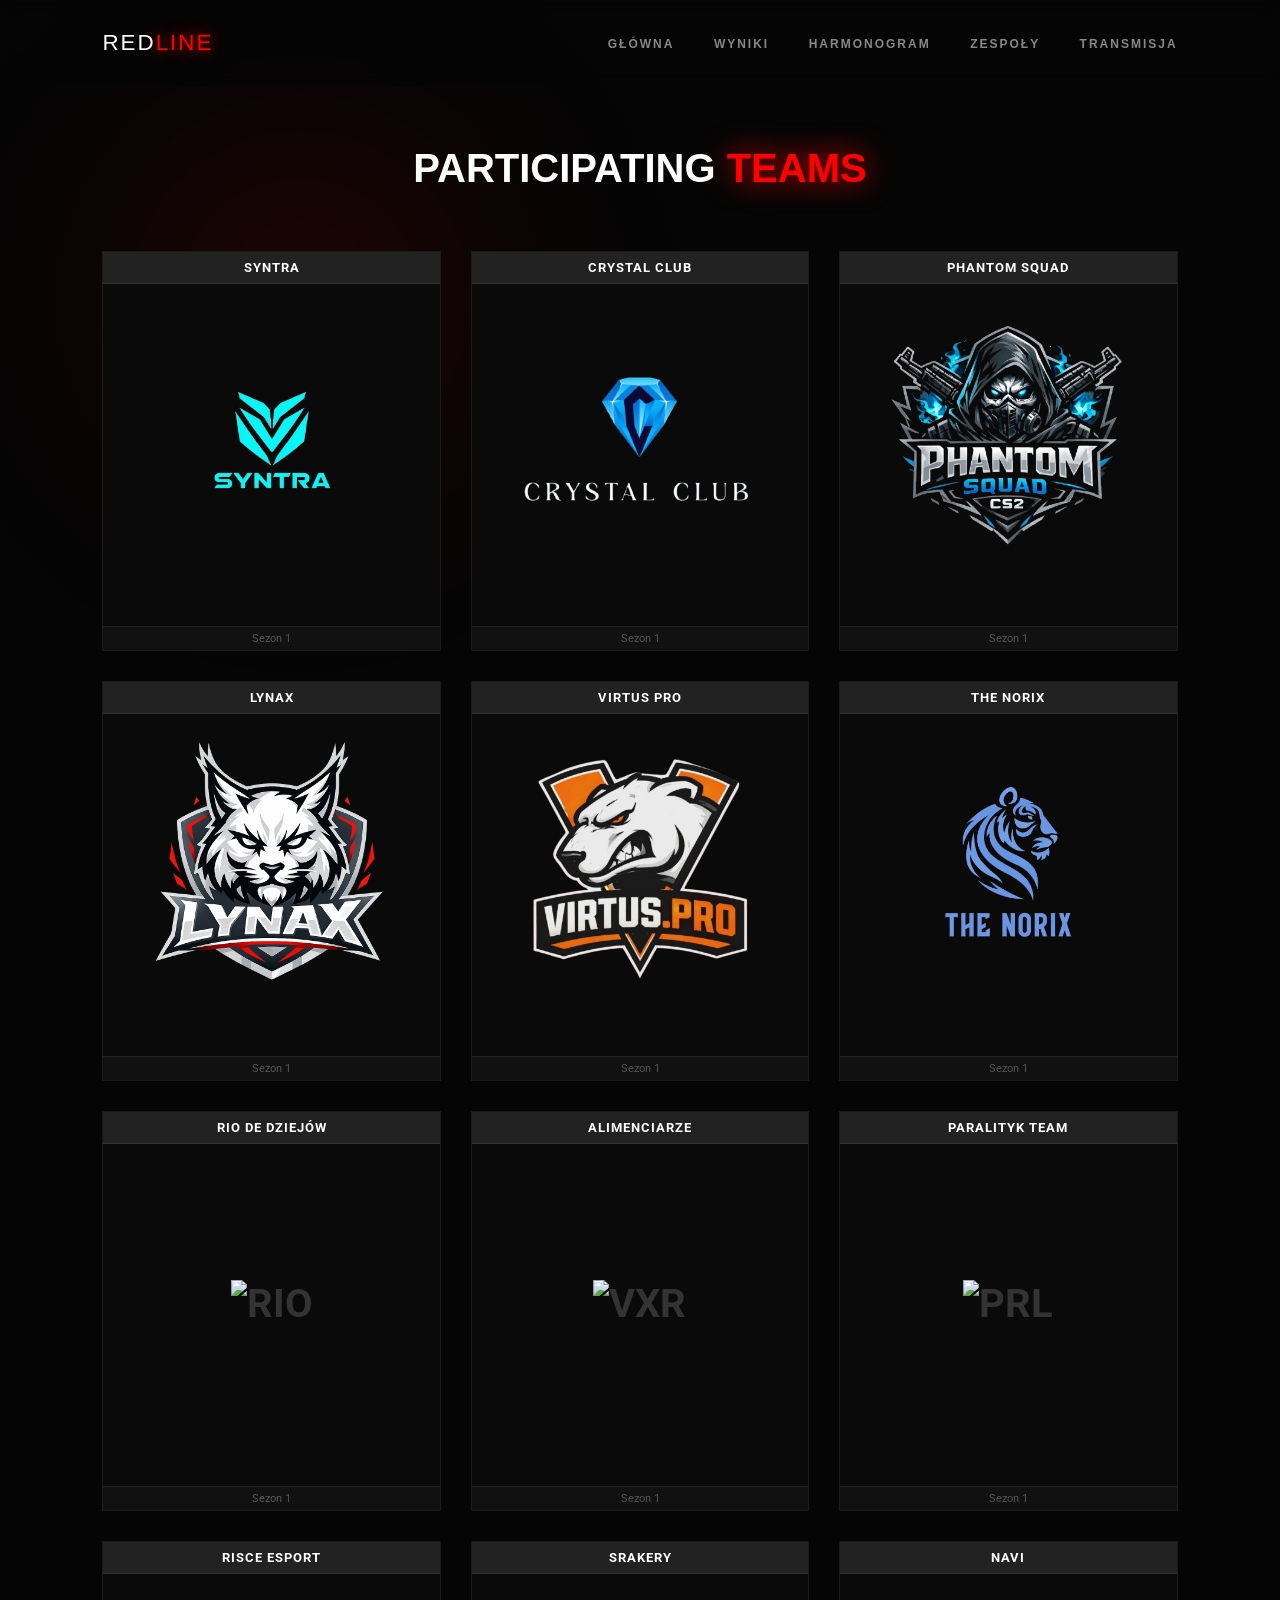
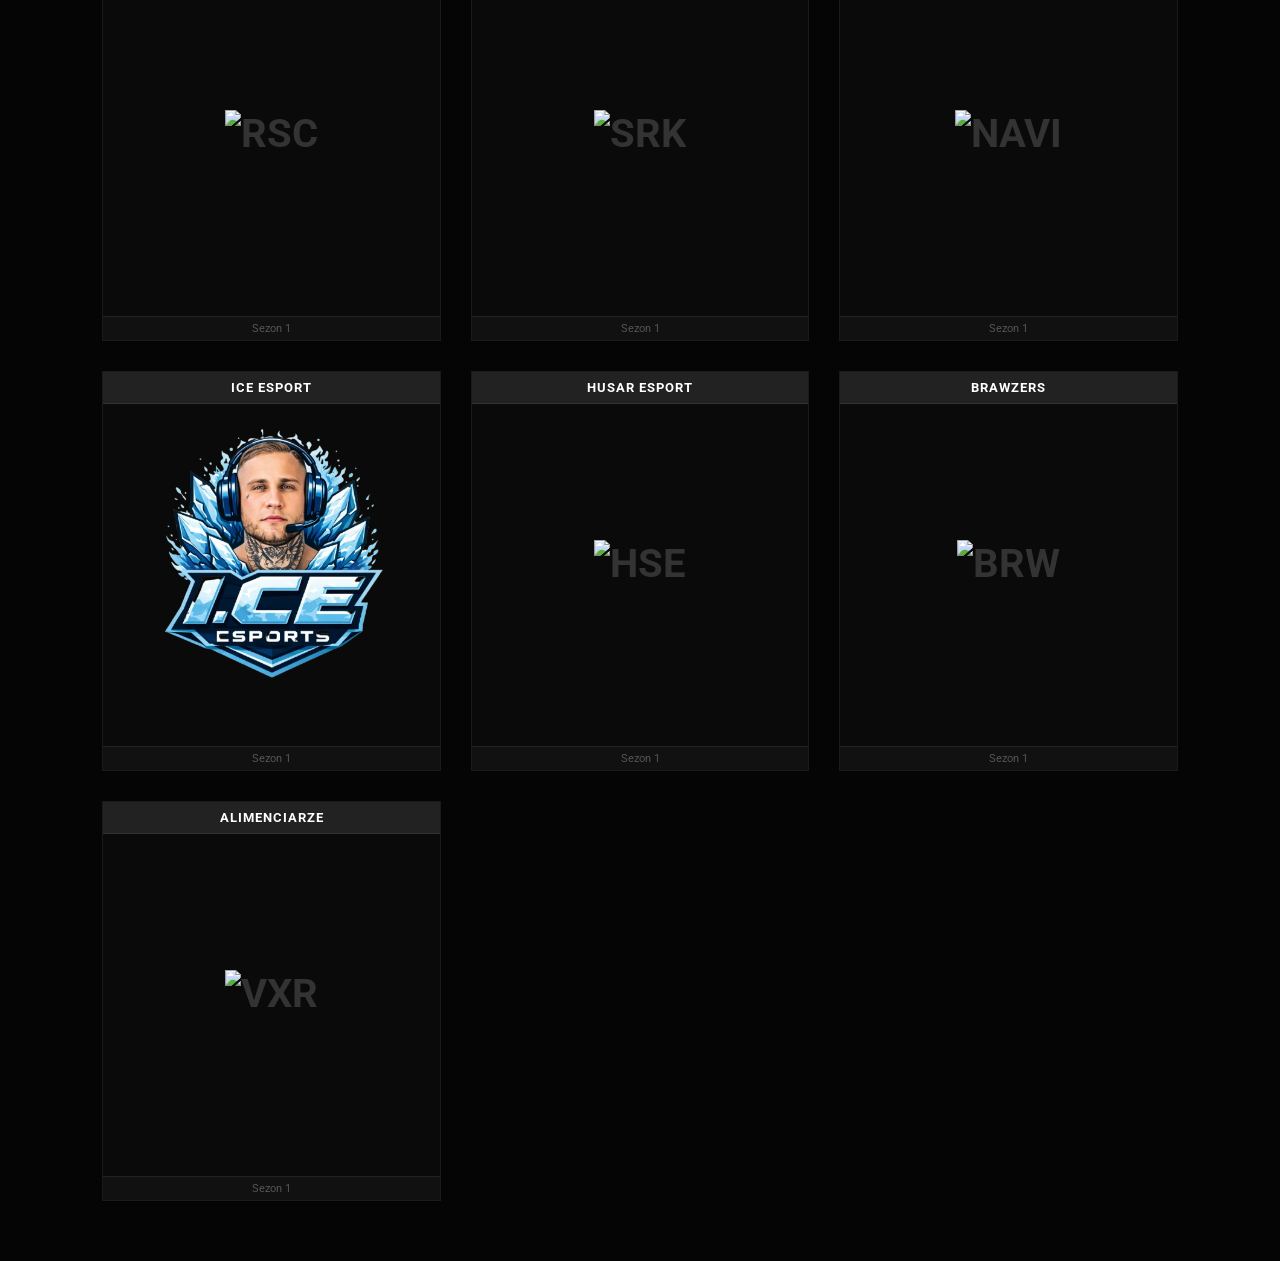
==== zespoly.html @ 104d9a71 "Pierwsza wersja strony Redline" ====
<!DOCTYPE html>
<html lang="pl">
<head>
    <meta charset="UTF-8">
    <meta name="viewport" content="width=device-width, initial-scale=1.0">
    <title>ZESPOŁY | REDLINE</title>
    <link rel="stylesheet" href="inex.css">
    <link href="https://fonts.googleapis.com/css2?family=Syncopate:wght@700&family=Roboto:wght@400;700&display=swap" rel="stylesheet">
    <link rel="icon" type="image/png" href="logoliga.png">
</head>
<body>
    <div class="bg-animation"><div class="orb"></div></div>

    <nav class="navbar">
        <div class="logo">RED<span>LINE</span></div>
        <div class="menu">
            <a href="index.html">GŁÓWNA</a>
             <a href="wyniki.html">WYNIKI</a>
             <a href="shedule.html">HARMONOGRAM</a>
             <a href="zespoly.html">ZESPOŁY</a>
            <a href="live.html">TRANSMISJA</a>
            
        </div>
    </nav>

    <section class="subpage-container">
        <h2 class="page-title">PARTICIPATING <span class="glow">TEAMS</span></h2>

        <div class="liqui-grid">
            
            <div class="liqui-team-card">
                <div class="team-header">SYNTRA</div>
                <div class="team-body">
                    <div class="team-logo-container"><img src="syntra.png" alt="Logo"></div>
                </div>
                <div class="team-footer">Sezon 1</div>
                <div class="roster-overlay">
                    <div class="roster-title">SYNTRA ROSTER</div>
                    <table class="roster-table">
                        <tr><td>1</td><td><span class="flag-pl"></span> skeloo</td></tr>
                        <tr><td>2</td><td><span class="flag-pl"></span> Czxch</td></tr>
                        <tr><td>3</td><td><span class="flag-pl"></span> envi?</td></tr>
                        <tr><td>4</td><td><span class="flag-pl"></span> Elczups</td></tr>
                        <tr><td>5</td><td><span class="flag-pl"></span> zulkol</td></tr>
                        <tr><td>C</td><td><span class="flag-pl"></span> Dr.MOON</td></tr>
                    </table>
                </div>
            </div>

            <div class="liqui-team-card">
                <div class="team-header">CRYSTAL CLUB</div>
                <div class="team-body">
                    <div class="team-logo-container"><img src="crystal-club.png" alt="Logo"></div>
                </div>
                <div class="team-footer">Sezon 1</div>
                <div class="roster-overlay">
                    <div class="roster-title">CRYSTAL ROSTER</div>
                    <table class="roster-table">
                        <tr><td>1</td><td><span class="flag-pl"></span> SzarQ</td></tr>
                        <tr><td>2</td><td><span class="flag-pl"></span> JⒶBOL</td></tr>
                        <tr><td>3</td><td><span class="flag-pl"></span> JaPapierPL</td></tr>
                        <tr><td>4</td><td><span class="flag-pl"></span> 10</td></tr>
                        <tr><td>5</td><td><span class="flag-pl"></span> R0bex</td></tr>
                    </table>
                </div>
            </div>

              <div class="liqui-team-card">
                <div class="team-header">PHANTOM SQUAD</div>
                <div class="team-body">
                    <div class="team-logo-container"><img src="phantom.png" alt="Logo"></div>
                </div>
                <div class="team-footer">Sezon 1</div>
                <div class="roster-overlay">
                    <div class="roster-title">PHANTOM ROSTER</div>
                    <table class="roster-table">
                        <tr><td>1</td><td><span class="flag-pl"></span> ☠ 𝓓𝓸𝓶𝓫𝓲𝓴  ☠</td></tr>
                        <tr><td>2</td><td><span class="flag-pl"></span> Gucio </td></tr>
                        <tr><td>3</td><td><span class="flag-pl"></span> bovzy </td></tr>
                        <tr><td>4</td><td><span class="flag-pl"></span> Vectron~ </td></tr>
                        <tr><td>5</td><td><span class="flag-pl"></span> ! miecio </td></tr>
                    </table>
                </div>
            </div>
              <div class="liqui-team-card">
                <div class="team-header">LYNAX</div>
                <div class="team-body">
                    <div class="team-logo-container"><img src="lynax.png" alt="Logo"></div>
                </div>
                <div class="team-footer">Sezon 1</div>
                <div class="roster-overlay">
                    <div class="roster-title">LYNAX ROSTER</div>
                    <table class="roster-table">
                        <tr><td>1</td><td><span class="flag-pl"></span> ryVen</td></tr>
                        <tr><td>2</td><td><span class="flag-pl"></span> 𝖘𝖜𝖎𝖉𝖊𝖗𝖉𝖐𝖎 🤪 </td></tr>
                        <tr><td>3</td><td><span class="flag-pl"></span> x1αɳ </td></tr>
                        <tr><td>4</td><td><span class="flag-pl"></span> Saszka </td></tr>
                        <tr><td>5</td><td><span class="flag-pl"></span> Hasbulla </td></tr>
                    </table>
                </div>
                
            </div>
            <div class="liqui-team-card">
                <div class="team-header">VIRTUS PRO</div>
                <div class="team-body">
                    <div class="team-logo-container"><img src="VP.png" alt="VXR"></div>
                </div>
                <div class="team-footer">Sezon 1</div>
                <div class="roster-overlay">
                    <div class="roster-title">VP ROSTER</div>
                    <table class="roster-table">
                        <tr><td>1</td><td><span class="flag-pl"></span> 0_Bodzio_0</td></tr>
                        <tr><td>2</td><td><span class="flag-pl"></span> Mac1ass </td></tr>
                        <tr><td>3</td><td><span class="flag-pl"></span> k̠̠v̠̠e̠̠x̠̠y̠̠i̠</td></tr>
                        <tr><td>4</td><td><span class="flag-pl"></span> Franseni  </td></tr>
                        <tr><td>5</td><td><span class="flag-pl"></span> !Ziut3KK </td></tr>
                    </table>
                </div>
            </div>
             <div class="liqui-team-card">
                <div class="team-header">THE NORIX</div>
                <div class="team-body">
                    <div class="team-logo-container"><img src="norix.png" alt="NOR"></div>
                </div>
                <div class="team-footer">Sezon 1</div>
                <div class="roster-overlay">
                    <div class="roster-title">NORIX ROSTER</div>
                    <table class="roster-table">
                        <tr><td>1</td><td><span class="flag-pl"></span> Semz</td></tr>
                        <tr><td>2</td><td><span class="flag-pl"></span> tretino </td></tr>
                        <tr><td>3</td><td><span class="flag-pl"></span> chlebekpolski </td></tr>
                        <tr><td>4</td><td><span class="flag-pl"></span> Kowall  </td></tr>
                        <tr><td>5</td><td><span class="flag-pl"></span> Twix</td></tr>
                    </table>
                </div>
            </div>
            
            <div class="liqui-team-card">
                <div class="team-header">RIO DE DZIEJÓW </div>
                <div class="team-body">
                    <div class="team-logo-container"><img src="XX.png" alt="RIO"></div>
                </div>
                <div class="team-footer">Sezon 1</div>
                <div class="roster-overlay">
                    <div class="roster-title">RIO ROSTER</div>
                    <table class="roster-table">
                        <tr><td>1</td><td><span class="flag-pl"></span> czilek</td></tr>
                        <tr><td>2</td><td><span class="flag-pl"></span> Joe  </td></tr>
                        <tr><td>3</td><td><span class="flag-pl"></span> 🍃kipper💚</td></tr>
                        <tr><td>4</td><td><span class="flag-pl"></span> Goblon  </td></tr>
                        <tr><td>5</td><td><span class="flag-pl"></span> Wojekv </td></tr>
                    </table>
                </div>
            </div>
             <div class="liqui-team-card">
                <div class="team-header">ALIMENCIARZE</div>
                <div class="team-body">
                    <div class="team-logo-container"><img src="XX.png" alt="VXR"></div>
                </div>
                <div class="team-footer">Sezon 1</div>
                <div class="roster-overlay">
                    <div class="roster-title">VXR ROSTER</div>
                    <table class="roster-table">
                        <tr><td>1</td><td><span class="flag-pl"></span> Smokzkonopii</td></tr>
                        <tr><td>2</td><td><span class="flag-pl"></span> K0mar._. </td></tr>
                        <tr><td>3</td><td><span class="flag-pl"></span> bartek._.2</td></tr>
                        <tr><td>4</td><td><span class="flag-pl"></span> mam.malego </td></tr>
                        <tr><td>5</td><td><span class="flag-pl"></span> precel</td></tr>
                    </table>
                </div>
            </div>
            <div class="liqui-team-card">
                <div class="team-header">PARALITYK TEAM</div>
                <div class="team-body">
                    <div class="team-logo-container"><img src="XX.png" alt="PRL"></div>
                </div>
                <div class="team-footer">Sezon 1</div>
                <div class="roster-overlay">
                    <div class="roster-title">PARALITYK ROSTER</div>
                    <table class="roster-table">
                        <tr><td>1</td><td><span class="flag-pl"></span> No_Name1</td></tr>
                        <tr><td>2</td><td><span class="flag-pl"></span> M4r0  </td></tr>
                        <tr><td>3</td><td><span class="flag-pl"></span> —{EmptyRoom}—</td></tr>
                        <tr><td>4</td><td><span class="flag-pl"></span> MUX1 </td></tr>
                        <tr><td>5</td><td><span class="flag-pl"></span> Milosz.mily</td></tr>
                    </table>
                </div>
            </div>
            <div class="liqui-team-card">
                <div class="team-header">RISCE ESPORT</div>
                <div class="team-body">
                    <div class="team-logo-container"><img src="XX.png" alt="RSC"></div>
                </div>
                <div class="team-footer">Sezon 1</div>
                <div class="roster-overlay">
                    <div class="roster-title">RSC ROSTER</div>
                    <table class="roster-table">
                        <tr><td>1</td><td><span class="flag-pl"></span> Jok3rski19</td></tr>
                        <tr><td>2</td><td><span class="flag-pl"></span> kubus </td></tr>
                        <tr><td>3</td><td><span class="flag-pl"></span> GoldStanley</td></tr>
                        <tr><td>4</td><td><span class="flag-pl"></span> キニオール </td></tr>
                        <tr><td>5</td><td><span class="flag-pl"></span> Manek</td></tr>
                    </table>
                </div>
            </div>
            <div class="liqui-team-card">
                <div class="team-header">SRAKERY</div>
                <div class="team-body">
                    <div class="team-logo-container"><img src="XX.png" alt="SRK"></div>
                </div>
                <div class="team-footer">Sezon 1</div>
                <div class="roster-overlay">
                    <div class="roster-title">SRK ROSTER</div>
                    <table class="roster-table">
                        <tr><td>1</td><td><span class="flag-pl"></span> alan z krainy czarow </td></tr>
                        <tr><td>2</td><td><span class="flag-pl"></span> Selti </td></tr>
                        <tr><td>3</td><td><span class="flag-pl"></span> Grajek_</td></tr>
                        <tr><td>4</td><td><span class="flag-pl"></span> P4S7I! </td></tr>
                        <tr><td>5</td><td><span class="flag-pl"></span> pululu eseba </td></tr>
                    </table>
                </div>
            </div>
           
            <div class="liqui-team-card">
                <div class="team-header">NAVI</div>
                <div class="team-body">
                    <div class="team-logo-container"><img src="XX.png" alt="NAVI"></div>
                </div>
                <div class="team-footer">Sezon 1</div>
                <div class="roster-overlay">
                    <div class="roster-title">NAVI ROSTER</div>
                    <table class="roster-table">
                        <tr><td>1</td><td><span class="flag-pl"></span> Michal Owca Owczarzak</td></tr>
                        <tr><td>2</td><td><span class="flag-pl"></span> Robert Robur Orzechowski</td></tr>
                        <tr><td>3</td><td><span class="flag-pl"></span> Perry The Platypus</td></tr>
                        <tr><td>4</td><td><span class="flag-pl"></span> Paweł Pączek Sikora</td></tr>
                        <tr><td>5</td><td><span class="flag-pl"></span> Integratywny_Ziemniaczek</td></tr>
                    </table>
                </div>
            </div>
            <div class="liqui-team-card">
                <div class="team-header">ICE ESPORT</div>
                <div class="team-body">
                    <div class="team-logo-container"><img src="ice.png" alt="ICE"></div>
                </div>
                <div class="team-footer">Sezon 1</div>
                <div class="roster-overlay">
                    <div class="roster-title">ICE ROSTER</div>
                    <table class="roster-table">
                        <tr><td>1</td><td><span class="flag-pl"></span> wymien</td></tr>
                        <tr><td>2</td><td><span class="flag-pl"></span> gowno1  </td></tr>
                        <tr><td>3</td><td><span class="flag-pl"></span> boczek </td></tr>
                        <tr><td>4</td><td><span class="flag-pl"></span> /𝓴𝓪𝓲𝓻𝓸𝔁 </td></tr>
                        <tr><td>5</td><td><span class="flag-pl"></span> PAJU🤯👑</td></tr>
                    </table>
                </div>
            </div>
            <div class="liqui-team-card">
                <div class="team-header">HUSAR ESPORT</div>
                <div class="team-body">
                    <div class="team-logo-container"><img src="XX.png" alt="HSE"></div>
                </div>
                <div class="team-footer">Sezon 1</div>
                <div class="roster-overlay">
                    <div class="roster-title">HSP ROSTER</div>
                    <table class="roster-table">
                        <tr><td>1</td><td><span class="flag-pl"></span> ♰ 𝓗𝓮𝓽𝓲𝓴𝔂𝓸 ♰ </td></tr>
                        <tr><td>2</td><td><span class="flag-pl"></span> JP  </td></tr>
                        <tr><td>3</td><td><span class="flag-pl"></span> 올리버 </td></tr>
                        <tr><td>4</td><td><span class="flag-pl"></span> niko  </td></tr>
                        <tr><td>5</td><td><span class="flag-pl"></span> ๖ۣۜMatty </td></tr>
                    </table>
                </div>
            </div>
            <div class="liqui-team-card">
                <div class="team-header">BRAWZERS</div>
                <div class="team-body">
                    <div class="team-logo-container"><img src="XX.png" alt="BRW"></div>
                </div>
                <div class="team-footer">Sezon 1</div>
                <div class="roster-overlay">
                    <div class="roster-title">BRW ROSTER</div>
                    <table class="roster-table">
                        <tr><td>1</td><td><span class="flag-pl"></span> arca</td></tr>
                        <tr><td>2</td><td><span class="flag-pl"></span> solaczek </td></tr>
                        <tr><td>3</td><td><span class="flag-pl"></span> igi </td></tr>
                        <tr><td>4</td><td><span class="flag-pl"></span> Darkangel  </td></tr>
                        <tr><td>5</td><td><span class="flag-pl"></span> Pl3bsiux</td></tr>
                    </table>
                </div>
            </div>
            <div class="liqui-team-card">
                <div class="team-header">ALIMENCIARZE</div>
                <div class="team-body">
                    <div class="team-logo-container"><img src="XX.png" alt="VXR"></div>
                </div>
                <div class="team-footer">Sezon 1</div>
                <div class="roster-overlay">
                    <div class="roster-title">VXR ROSTER</div>
                    <table class="roster-table">
                        <tr><td>1</td><td><span class="flag-pl"></span> Smokzkonopii</td></tr>
                        <tr><td>2</td><td><span class="flag-pl"></span> K0mar._. </td></tr>
                        <tr><td>3</td><td><span class="flag-pl"></span> bartek._.2</td></tr>
                        <tr><td>4</td><td><span class="flag-pl"></span> mam.malego </td></tr>
                        <tr><td>5</td><td><span class="flag-pl"></span> precel</td></tr>
                    </table>
                </div>
            </div>

           
            </div> </section>
</body>
</html>
---- inex.css ----
/* --- FUNDAMENTY I ZMIENNE (KOLORY) --- */
:root {
    --red: #ff0000;
    --dark-red: #8b0000;
    --black: #050505; /* Głębsza czerń dla lepszego kontrastu z glow */
    --gray: #888;
    --glass: rgba(255, 255, 255, 0.02); /* Przezroczyste tło 'glassmorphism' */
    --font-logo: 'Syncopate', sans-serif;
    --font-main: 'Inter', sans-serif;
}

* {
    margin: 0;
    padding: 0;
    box-sizing: border-box;
}

body {
    background-color: var(--black);
    color: white;
    font-family: var(--font-main);
    overflow-x: hidden;
    min-height: 100vh;
}

/* --- ANIMOWANE TŁO (SUBTELNY PULS) --- */
.bg-animation {
    position: fixed;
    top: 0;
    left: 0;
    width: 100%;
    height: 100%;
    z-index: -1;
    overflow: hidden;
}

.orb {
    position: absolute;
    width: 600px;
    height: 600px;
    background: radial-gradient(circle, rgba(255, 0, 0, 0.12) 0%, transparent 70%);
    border-radius: 50%;
    filter: blur(80px);
    animation: moveOrbs 20s infinite alternate ease-in-out;
}

.orb-2 {
    bottom: -10%;
    right: -10%;
    background: radial-gradient(circle, rgba(255, 0, 0, 0.08) 0%, transparent 70%);
    animation-duration: 25s;
}

@keyframes moveOrbs {
    from { transform: translate(-10%, -10%) scale(1); }
    to { transform: translate(10%, 10%) scale(1.2); }
}

/* --- NAWIGACJA (STYL GLASS) --- */
.navbar {
    display: flex;
    justify-content: space-between;
    align-items: center;
    padding: 30px 8%;
    position: sticky;
    top: 0;
    background: rgba(5, 5, 5, 0.8);
    backdrop-filter: blur(10px);
    z-index: 1000;
}

.logo {
    font-family: var(--font-logo);
    font-size: 1.4rem;
    letter-spacing: 2px;
}

.logo span {
    color: var(--red);
    text-shadow: 0 0 15px var(--red);
}

.menu a {
    color: var(--gray);
    text-decoration: none;
    font-size: 0.75rem;
    font-weight: 700;
    letter-spacing: 2px;
    margin-left: 35px;
    transition: 0.3s;
    text-transform: uppercase;
}

.menu a:hover, .menu a.active {
    color: white;
    text-shadow: 0 0 10px var(--red);
}

/* --- SEKCJA HERO (GŁÓWNA) - ŁADNIEJSZA --- */
.hero {
    height: 80vh;
    display: flex;
    align-items: center;
    justify-content: center;
    text-align: center;
}

.top-text {
    color: var(--red);
    letter-spacing: 8px;
    font-size: 0.7rem;
    font-weight: 700;
    margin-bottom: 20px;
}

.main-title {
    font-family: var(--font-logo);
    font-size: clamp(3rem, 10vw, 6rem);
    margin-bottom: 25px;
    letter-spacing: -3px;
}

.glow {
    color: var(--red);
    text-shadow: 0 0 30px var(--red);
}

.description {
    color: var(--gray);
    max-width: 600px;
    margin: 0 auto 40px;
    line-height: 1.8;
}

/* --- PRZYCISKI --- */
.btn-group {
    display: flex;
    gap: 20px;
    justify-content: center;
}

.btn-red {
    background: var(--red);
    color: white;
    padding: 18px 45px;
    text-decoration: none;
    font-weight: 800;
    font-size: 0.8rem;
    letter-spacing: 1px;
    transition: 0.3s;
    border: 2px solid var(--red);
}

.btn-red:hover {
    background: transparent;
    box-shadow: 0 0 30px var(--red);
}

.btn-ghost {
    border: 1px solid #333;
    color: white;
    padding: 18px 45px;
    text-decoration: none;
    font-size: 0.8rem;
    transition: 0.3s;
}

.btn-ghost:hover {
    border-color: white;
    background: white;
    color: black;
}

/* --- PODSTRONY (CONTAINER DLA WYNIKÓW I LIVE) --- */
.subpage-container {
    padding: 60px 8%;
    max-width: 1400px;
    margin: 0 auto;
}

.page-title {
    font-family: var(--font-logo);
    text-align: center;
    font-size: 2.5rem;
    margin-bottom: 60px;
}

/* --- TABELA WYNIKÓW --- */
.ranking-list {
    width: 100%;
}

.ranking-row {
    display: grid;
    grid-template-columns: 60px 1fr 100px 100px;
    padding: 25px;
    border-bottom: 1px solid #111;
    transition: 0.3s;
    align-items: center;
}

.ranking-row.header {
    color: var(--red);
    font-weight: 800;
    font-size: 0.7rem;
    letter-spacing: 3px;
    border-bottom: 2px solid var(--red);
}

.ranking-row.item:hover {
    background: rgba(255, 0, 0, 0.04);
    transform: translateX(10px);
}

/* --- SEKCJA LIVE (STREAMY) - TERAZ ŁADNIEJSZA --- */
.stream-container {
    display: grid;
    grid-template-columns: 1fr 320px;
    gap: 30px;
    height: 650px;
}

.main-video {
    background: #000;
    border: 1px solid #151515;
    box-shadow: 0 0 40px rgba(0,0,0,0.5); /* Cień pod wideo */
}

.stream-sidebar {
    background: var(--glass); /* Glassmorphism zamiast szarego */
    border: 1px solid #151515;
    padding: 25px;
    display: flex;
    flex-direction: column;
}

.stream-sidebar h3 {
    font-family: var(--font-logo);
    font-size: 0.75rem;
    margin-bottom: 25px;
    color: var(--red);
    letter-spacing: 3px;
    text-shadow: 0 0 10px var(--red);
}

.channel-list {
    display: flex;
    flex-direction: column;
    gap: 12px;
}

.channel-link {
    background: rgba(255, 255, 255, 0.02);
    border: none;
    border-left: 3px solid transparent;
    color: white;
    width: 100%;
    padding: 18px;
    text-align: left;
    cursor: pointer;
    font-family: var(--font-main);
    font-size: 0.8rem;
    transition: 0.3s;
    display: flex;
    align-items: center;
    gap: 12px;
    text-transform: uppercase;
    font-weight: 600;
}

.channel-link:hover {
    background: rgba(255, 0, 0, 0.1);
    border-left-color: var(--red);
    transform: translateX(5px);
}

/* Neonowy Glow dla kropek statusu */
.status-dot {
    width: 10px;
    height: 10px;
    background: #00ff00; /* Zielony dla ONLINE */
    border-radius: 50%;
    box-shadow: 0 0 10px #00ff00, 0 0 20px rgba(0,255,0,0.5);
    flex-shrink: 0;
}

.status-dot.off {
    background: #444; /* Szary dla OFFLINE */
    box-shadow: none;
}

.live-chat-info {
    margin-top: auto; /* Pcha Discorda na sam dół */
    padding-top: 25px;
    border-top: 1px solid #151515;
    text-align: center;
}

.live-chat-info p {
    color: var(--gray);
    font-size: 0.7rem;
    line-height: 1.6;
    margin-bottom: 20px;
}

/* Ładniejszy Przycisk Discord */
.btn-small-red {
    background: var(--red);
    color: white;
    text-decoration: none;
    padding: 15px 30px;
    display: inline-block;
    font-weight: 800;
    font-size: 0.75rem;
    letter-spacing: 2px;
    transition: 0.3s;
    box-shadow: 0 0 15px rgba(255, 0, 0, 0.4);
}

.btn-small-red:hover {
    box-shadow: 0 0 30px var(--red);
    transform: scale(1.05);
}

/* --- ANIMACJE WEJŚCIA DLA CAŁEJ STRONY --- */
@keyframes fadeIn {
    from { opacity: 0; transform: translateY(20px); }
    to { opacity: 1; transform: translateY(0); }
}

.hero, .subpage-container {
    animation: fadeIn 1s ease forwards;
}

/* RESPONSYWNOŚĆ (DLA MOBILE) */
@media (max-width: 1100px) {
    .stream-container { grid-template-columns: 1fr; height: auto; }
    .main-video { aspect-ratio: 16/9; }
    .navbar { padding: 20px 5%; }
    .menu a { margin-left: 15px; font-size: 0.65rem; }
}
/* --- FUNDAMENTY SYNCHRONIZACJI --- */
.subpage-container {
    max-width: 1400px; /* Stała szerokość kontenera dla 16 ekip */
    margin: 0 auto;
    padding: 60px 8%;
}

.liqui-grid {
    display: grid;
    /* Wymuszamy dokładnie 3 kolumny */
    grid-template-columns: repeat(3, 1fr); 
    /* Odstęp między kartami (pionowy i poziomy) */
    gap: 30px; 
    width: 100%;
    margin-top: 40px;
    /* Pozwalamy siatce na tworzenie nieskończonej liczby rzędów */
    grid-auto-flow: row;
}

/* Dodatkowe zabezpieczenie, aby karty nie były zbyt szerokie */
.liqui-team-card {
    width: 100%;
    max-width: 400px; /* Dopasuj do swoich potrzeb */
    margin: 0 auto;
}

/* --- ZSYNCHRONIZOWANA KARTA LIKUIPEDII --- */
.liqui-team-card {
    background: #111;
    border: 1px solid #222;
    height: 300px; /* Stała wysokość każdej karty dla synchronizacji rzędów */
    position: relative;
    transition: 0.3s cubic-bezier(0.25, 0.46, 0.45, 0.94); /* Gładkie przejście z obrazka image_7c3e1a.png */
    font-family: 'Roboto', sans-serif; /* Czytelna czcionka z Liquipedii */
    cursor: default;
}

/* Identyczny nagłówek */
.team-header {
    background: #222;
    color: #fff;
    padding: 8px;
    text-align: center;
    font-weight: bold;
    font-size: 0.8rem;
    border-bottom: 1px solid #333;
    text-transform: uppercase;
    letter-spacing: 1px;
}

/* Identyczne body z logo */
.team-body {
    padding: 20px;
    display: flex;
    flex-direction: column;
    align-items: center;
    justify-content: center;
    height: calc(100% - 70px); /* Odejmuje stałą wysokość headera i footera */
}

/* Stały rozmiar logotypów */
.team-logo-container {
    width: 270px;
    height: 270px;
    display: flex;
    align-items: center;
    justify-content: center;
    font-size: 2.5rem;
    font-weight: bold;
    color: #333; /* Ikona zastępcza, gdy brak loga RL z obrazka image_9.png */
}

.team-logo-container img {
    max-width: 100%;
    max-height: 100%;
}

/* Identyczna stopka */
.team-footer {
    position: absolute;
    bottom: 0;
    width: 100%;
    background: #111;
    text-align: center;
    padding: 5px;
    font-size: 0.7rem;
    color: #555;
    border-top: 1px solid #222;
}

/* --- ROSTER OVERLAY (Synchronized hover z image_7c3e1a.png) --- */
.roster-overlay {
    position: absolute;
    top: 0;
    left: 0;
    width: 100%;
    height: 100%;
    background: rgba(10, 10, 10, 0.98); /* Mroczny, czysty overlay */
    opacity: 0;
    visibility: hidden;
    transition: 0.2s ease-in-out;
    padding: 10px;
    z-index: 5;
    display: flex;
    flex-direction: column;
}

.liqui-team-card:hover .roster-overlay {
    opacity: 1;
    visibility: visible;
}

.roster-title {
    font-size: 0.75rem;
    font-weight: bold;
    color: var(--red); /* Czerwony akcent */
    text-align: center;
    margin-bottom: 10px;
    border-bottom: 1px solid #2a2a2a;
    padding-bottom: 5px;
    text-transform: uppercase;
}

/* Zsynchronizowana tabela składu z obrazka 7c3e1a.png */
.roster-table {
    width: 100%;
    border-collapse: collapse;
}

.roster-table td {
    padding: 3px 6px;
    font-size: 0.8rem;
    color: #eee;
    border-bottom: 1px solid #1a1a1a;
}

/* Styl numeracji i trenera */
.roster-table td:first-child {
    width: 25px;
    font-weight: bold;
    color: #444; /* Numeracja, gdy brak skeloo z obrazka image_9.png */
    border-right: 1px solid #1a1a1a;
    text-align: center;
}

.roster-table td:last-child {
    font-weight: 700;
}

/* Styl dla trenera (C) */
.coach td {
    color: #777 !important;
    font-style: italic;
}

/* Ikonki flag (Synchronized icons) */
.flag-pl::before { content: "🇵🇱"; margin-right: 6px; }

/* Akcent dla faworyta */
.highlight {
    border-color: rgba(255, 0, 0, 0.2);
}

.highlight .team-logo-container img {
    filter: brightness(1.1); /* Podświetlenie loga RL z obrazka image_9.png */
}

/* RESPONSYWNOŚĆ (Płynna zmiana rzędów przy stałym stylu) */
@media (max-width: 1200px) { .liqui-grid { grid-template-columns: repeat(3, 1fr); } }
@media (max-width: 900px) { .liqui-grid { grid-template-columns: repeat(2, 1fr); } }
@media (max-width: 600px) { .liqui-grid { grid-template-columns: 1fr; } }
:root {
    --red: #ff0000;
    --blue: #00a2ff;
    --black: #050505;
}

/* SIATKA 3 KOLUMNY */
.liqui-grid {
    display: grid;
    grid-template-columns: repeat(3, 1fr);
    gap: 30px;
    width: 100%;
}

/* KARTA ZESPOŁU */
.liqui-team-card {
    background: #0a0a0a;
    border: 1px solid #1a1a1a;
    height: 400px;
    position: relative;
    overflow: hidden;
    transition: 0.3s;
}

.liqui-team-card:hover { border-color: var(--red); box-shadow: 0 0 20px rgba(255,0,0,0.2); }

/* GIGANTYCZNE LOGO */
.team-body {
    height: calc(100% - 80px);
    display: flex;
    justify-content: center;
    align-items: center;
    padding: 0;
}

.team-logo-container { width: 95%; height: 95%; display: flex; justify-content: center; align-items: center; }
.team-logo-container img { max-width: 100%; max-height: 100%; object-fit: contain; }

/* TABELA WYNIKÓW */
.redline-table { width: 100%; border-collapse: collapse; background: rgba(0,0,0,0.5); }
.redline-table th { color: var(--red); padding: 15px; border-bottom: 2px solid var(--red); font-family: 'Syncopate'; font-size: 0.7rem; }
.redline-table td { padding: 15px; border-bottom: 1px solid #111; font-weight: bold; }

/* KOLORY SWISS */
.qualified { background: rgba(0, 162, 255, 0.08) !important; color: var(--blue); }
.eliminated { background: rgba(255, 0, 0, 0.05) !important; color: #888; }
.pts { color: var(--red); text-shadow: 0 0 10px var(--red); }
.plus { color: #00ff00; }
.minus { color: #ff4444; }

/* ROSTER OVERLAY */
.roster-overlay {
    position: absolute; top: 0; left: 0; width: 100%; height: 100%;
    background: rgba(0,0,0,0.95); opacity: 0; visibility: hidden; transition: 0.2s;
    display: flex; flex-direction: column; justify-content: center; padding: 20px;
}
.liqui-team-card:hover .roster-overlay { opacity: 1; visibility: visible; }/* Złoto dla 3-0 */
.qualified-gold {
    background: rgba(255, 215, 0, 0.1) !important;
    border-left: 5px solid #ffd700;
}
.qualified-gold .team { color: #ffd700; font-weight: bold; }

/* Niebieski dla reszty awansu (miejsca 3-8) */
.qualified {
    background: rgba(0, 162, 255, 0.1) !important;
    border-left: 5px solid #00a2ff;
}
.qualified .team { color: #00a2ff; }

/* Szary dla odpadających (miejsca 9-14) */
.eliminated {
    opacity: 0.5;
    background: rgba(255, 255, 255, 0.02);
}

/* Czerwony dla 0-3 */
.eliminated-red {
    background: rgba(255, 0, 0, 0.1) !important;
    border-left: 5px solid #ff0000;
}
.eliminated-red .team { color: #ff0000; text-decoration: line-through; }
.countdown-section {
    text-align: center;
    padding: 50px 0;
    background: linear-gradient(180deg, rgba(255,0,0,0.05) 0%, transparent 100%);
}

.countdown-title {
    font-family: 'Syncopate';
    font-size: 0.9rem;
    letter-spacing: 4px;
    color: #ff0000;
    margin-bottom: 30px;
}

#countdown-timer {
    display: flex;
    justify-content: center;
    gap: 25px;
}

.time-unit {
    background: #0a0a0a;
    border: 1px solid #1a1a1a;
    padding: 20px;
    min-width: 100px;
    border-radius: 2px;
}

.time-unit span {
    display: block;
    font-size: 2.5rem;
    font-weight: 900;
    color: #fff;
    text-shadow: 0 0 15px rgba(255,255,255,0.1);
}

.time-unit p {
    font-size: 0.7rem;
    color: #555;
    margin-top: 5px;
    letter-spacing: 2px;
}
.social-connect {
    padding: 60px 20px;
    max-width: 1000px;
    margin: 0 auto;
}

.social-grid {
    display: grid;
    grid-template-columns: 1fr 1fr;
    gap: 20px;
}

.social-btn {
    display: flex;
    align-items: center;
    background: #080808;
    border: 1px solid #111;
    padding: 25px;
    text-decoration: none;
    transition: 0.4s cubic-bezier(0.165, 0.84, 0.44, 1);
}

.social-icon {
    font-family: 'Syncopate';
    font-size: 1.5rem;
    color: #333;
    margin-right: 20px;
    padding-right: 20px;
    border-right: 1px solid #222;
}

.social-text small {
    display: block;
    color: #666;
    font-size: 0.6rem;
    letter-spacing: 1px;
}

.social-text span {
    color: #fff;
    font-family: 'Syncopate';
    font-size: 0.8rem;
}

/* Hover efekty */
.discord-btn:hover { border-color: #5865F2; background: rgba(88, 101, 242, 0.05); }
.twitch-btn:hover { border-color: #9146FF; background: rgba(145, 70, 255, 0.05); }

.social-btn:hover .social-icon { color: #fff; }

@media (max-width: 768px) {
    .social-grid { grid-template-columns: 1fr; }
}
.r-qual { color: #00a2ff; border-bottom: 2px solid #00a2ff; text-shadow: 0 0 10px rgba(0, 162, 255, 0.4); }
.r-elim { color: #ff0000; border-bottom: 2px solid #ff0000; text-shadow: 0 0 10px rgba(255, 0, 0, 0.4); }
.r-last { color: #ffd700; border-bottom: 2px solid #ffd700; text-shadow: 0 0 10px rgba(255, 215, 0, 0.4); }

.m-qual { border-left: 3px solid #00a2ff; background: rgba(0, 162, 255, 0.05); }
.m-elim { border-left: 3px solid #ff0000; background: rgba(255, 0, 0, 0.05); }
.m-last { border-left: 3px solid #ffd700; background: rgba(255, 215, 0, 0.05); }

.final-summary {
    display: flex;
    flex-direction: column;
    gap: 10px;
}

.sum-box {
    padding: 15px;
    font-family: 'Syncopate';
    font-size: 0.6rem;
    text-align: center;
    font-weight: bold;
    border-radius: 2px;
}

.sum-box.qual { background: #00ff00; color: black; box-shadow: 0 0 20px rgba(0, 255, 0, 0.2); }
.sum-box.out { background: #333; color: #888; border: 1px solid #444; }.swiss-superframe {
    padding: 60px 20px;
    background: #050505;
}

.swiss-info {
    text-align: center;
    color: #444;
    font-size: 0.7rem;
    letter-spacing: 2px;
    margin-bottom: 40px;
}

.swiss-grid-wrapper {
    display: flex;
    justify-content: center;
    gap: 20px;
    min-width: 1200px;
}

.swiss-round {
    flex: 1;
    background: rgba(255, 255, 255, 0.01);
    border: 1px solid #111;
    padding: 10px;
    border-radius: 4px;
}

.swiss-match {
    display: flex;
    justify-content: space-between;
    background: #0d0d0d;
    border: 1px solid #1a1a1a;
    padding: 10px;
    margin-bottom: 6px;
    font-size: 0.75rem;
    font-weight: 700;
    transition: 0.2s;
}

.swiss-match:hover { border-color: #ff0000; transform: scale(1.02); }
.swiss-match small { color: #ff0000; font-family: 'Syncopate'; font-size: 0.6rem; }

/* Statusy specjalne */
.m-qual { border-left: 3px solid #00a2ff; background: rgba(0, 162, 255, 0.05); }
.m-elim { border-left: 3px solid #ff0000; background: rgba(255, 0, 0, 0.05); }

/* Final Slots */
.f-slot {
    padding: 12px;
    margin-bottom: 4px;
    font-family: 'Syncopate';
    font-size: 0.6rem;
    text-align: center;
    font-weight: bold;
}

.gold { border: 1px solid #ffd700; color: #ffd700; background: rgba(255, 215, 0, 0.05); }
.blue { border: 1px solid #00a2ff; color: #00a2ff; }
.red { border: 1px solid #ff0000; color: #ff0000; opacity: 0.6; }
.gray { border: 1px solid #333; color: #888; }/* Styl dla nagłówków nad grupami meczów (0-0, 1-0 itd.) */
.round-header {
    text-align: center; /* Wycentrowanie napisu */
    width: 100%;        /* Zapewnienie, że zajmuje całą szerokość kolumny */
    margin-bottom: 15px; /* Odstęp od meczów */
    font-family: 'Syncopate', sans-serif;
    font-size: 0.8rem;
    letter-spacing: 2px;
}

/* Jeśli używasz też nagłówków r-win, r-lose itd., upewnij się, że one też mają center */
.r-win, .r-lose, .r-qual, .r-elim, .r-last {
    text-align: center;
    margin-bottom: 15px;
}/* --- STYLIZACJA FINALNYCH SLOTÓW --- */
.final-slots {
    display: flex;
    flex-direction: column;
    gap: 5px;
}

.slot {
    padding: 12px 15px;
    font-family: 'Syncopate', sans-serif;
    font-size: 0.65rem;
    font-weight: 900;
    letter-spacing: 1px;
    display: flex;
    align-items: center;
    border-radius: 2px;
}

/* Styl dla tych, co awansowali */
.qual-slot {
    background: linear-gradient(90deg, rgba(0, 255, 0, 0.1) 0%, rgba(0, 0, 0, 0) 100%);
    border-left: 4px solid #00ff00;
    color: #fff;
    box-shadow: 0 5px 15px rgba(0, 0, 0, 0.2);
    margin-bottom: 2px;
}

.slot-rank {
    color: #00ff00;
    margin-right: 15px;
    font-size: 0.55rem;
    opacity: 0.8;
}

/* Styl dla tych, co odpadli */
.elim-slot {
    background: rgba(255, 0, 0, 0.03);
    border-left: 4px solid #444; /* Ciemniejszy kolor dla odpadniętych */
    color: #666;
    opacity: 0.6;
}

.final-header.qualified {
    background: rgba(0, 255, 0, 0.1);
    color: #00ff00;
    padding: 10px;
    text-align: center;
    font-size: 0.6rem;
    margin-bottom: 15px;
    border: 1px solid rgba(0, 255, 0, 0.2);
}

.final-header.eliminated {
    background: rgba(255, 0, 0, 0.05);
    color: var(--red);
    padding: 10px;
    text-align: center;
    font-size: 0.6rem;
    margin-bottom: 15px;
    border: 1px solid rgba(255, 0, 0, 0.1);
}/* Ukrywamy domyślnie wszystkie przyciski i napisy statusu wewnątrz wiersza */
.schedule-row .watch-btn, 
.schedule-row .status-label {
    display: none;
}

/* STAN: LIVE - Mecz, który właśnie trwa */
.schedule-row.is-live {
    border: 1px solid #ff0000;
    background: rgba(255, 0, 0, 0.05);
    box-shadow: 0 0 20px rgba(255, 0, 0, 0.1);
}
.schedule-row.is-live .watch-btn {
    display: inline-block; /* Pokazuje przycisk OGLĄDAJ */
}

/* STAN: DONE - Mecz zakończony */
.schedule-row.is-done {
    opacity: 0.4;
    filter: grayscale(1);
}
.schedule-row.is-done .status-label.done {
    display: inline-block;
    color: #444;
}

/* STAN: WAITING - Mecz nadchodzący (Domyślny) */
.schedule-row.is-waiting .status-label.wait {
    display: inline-block;
    color: #666;
}/* --- HARMONOGRAM STYLES --- */
.schedule-intro {
    text-align: center;
    color: #555;
    font-size: 0.7rem;
    letter-spacing: 3px;
    margin-bottom: 60px;
    font-family: 'Syncopate';
}

.day-header {
    background: linear-gradient(90deg, #ff0000 0%, transparent 100%);
    padding: 10px 20px;
    font-family: 'Syncopate';
    font-size: 0.8rem;
    color: white;
    margin-bottom: 20px;
    border-left: 5px solid #fff;
}

.schedule-list {
    display: flex;
    flex-direction: column;
    gap: 10px;
}

.schedule-row {
    background: rgba(10, 10, 10, 0.8);
    border: 1px solid #1a1a1a;
    display: grid;
    grid-template-columns: 100px 1fr 1fr 150px;
    align-items: center;
    padding: 20px;
    transition: 0.3s;
}

.schedule-row:hover {
    background: #0d0d0d;
    border-color: #333;
    transform: scale(1.01);
}

.schedule-row.live {
    border: 1px solid #ff0000;
    box-shadow: inset 0 0 15px rgba(255, 0, 0, 0.1);
}

.s-time {
    font-family: 'Syncopate';
    font-size: 1.1rem;
    color: #fff;
}

.s-teams {
    font-weight: 900;
    font-size: 1.1rem;
    letter-spacing: 1px;
}

.vs-glow {
    color: #ff0000;
    font-size: 0.7rem;
    margin: 0 10px;
    font-family: 'Syncopate';
    text-shadow: 0 0 10px rgba(255, 0, 0, 0.5);
}

.s-caster {
    font-size: 0.7rem;
    color: #666;
    font-family: 'Syncopate';
}

.watch-btn {
    background: #ff0000;
    color: white;
    text-decoration: none;
    padding: 8px 20px;
    font-size: 0.6rem;
    font-family: 'Syncopate';
    display: inline-block;
    border-radius: 2px;
    box-shadow: 0 0 15px rgba(255, 0, 0, 0.4);
}

.waiting {
    font-size: 0.6rem;
    color: #333;
    font-family: 'Syncopate';
}
/* Domyślnie kropka jest szara (offline) */
.status-dot {
    width: 10px;
    height: 10px;
    background-color: #444; /* Szary */
    border-radius: 50%;
    display: inline-block;
    margin-right: 15px;
    transition: 0.3s;
    box-shadow: none;
}

/* Stan aktywny (live) */
.is-online .status-dot {
    background-color: #00ff00;
    box-shadow: 0 0 10px #00ff00, 0 0 20px #00ff00;
    animation: pulse-green 2s infinite;
}

@keyframes pulse-green {
    0% { opacity: 1; }
    50% { opacity: 0.5; }
    100% { opacity: 1; }
}

/* Styl dla przycisku gdy jest online */
.channel-link.is-online {
    border-left: 3px solid #00ff00;
    background: rgba(0, 255, 0, 0.05);
}
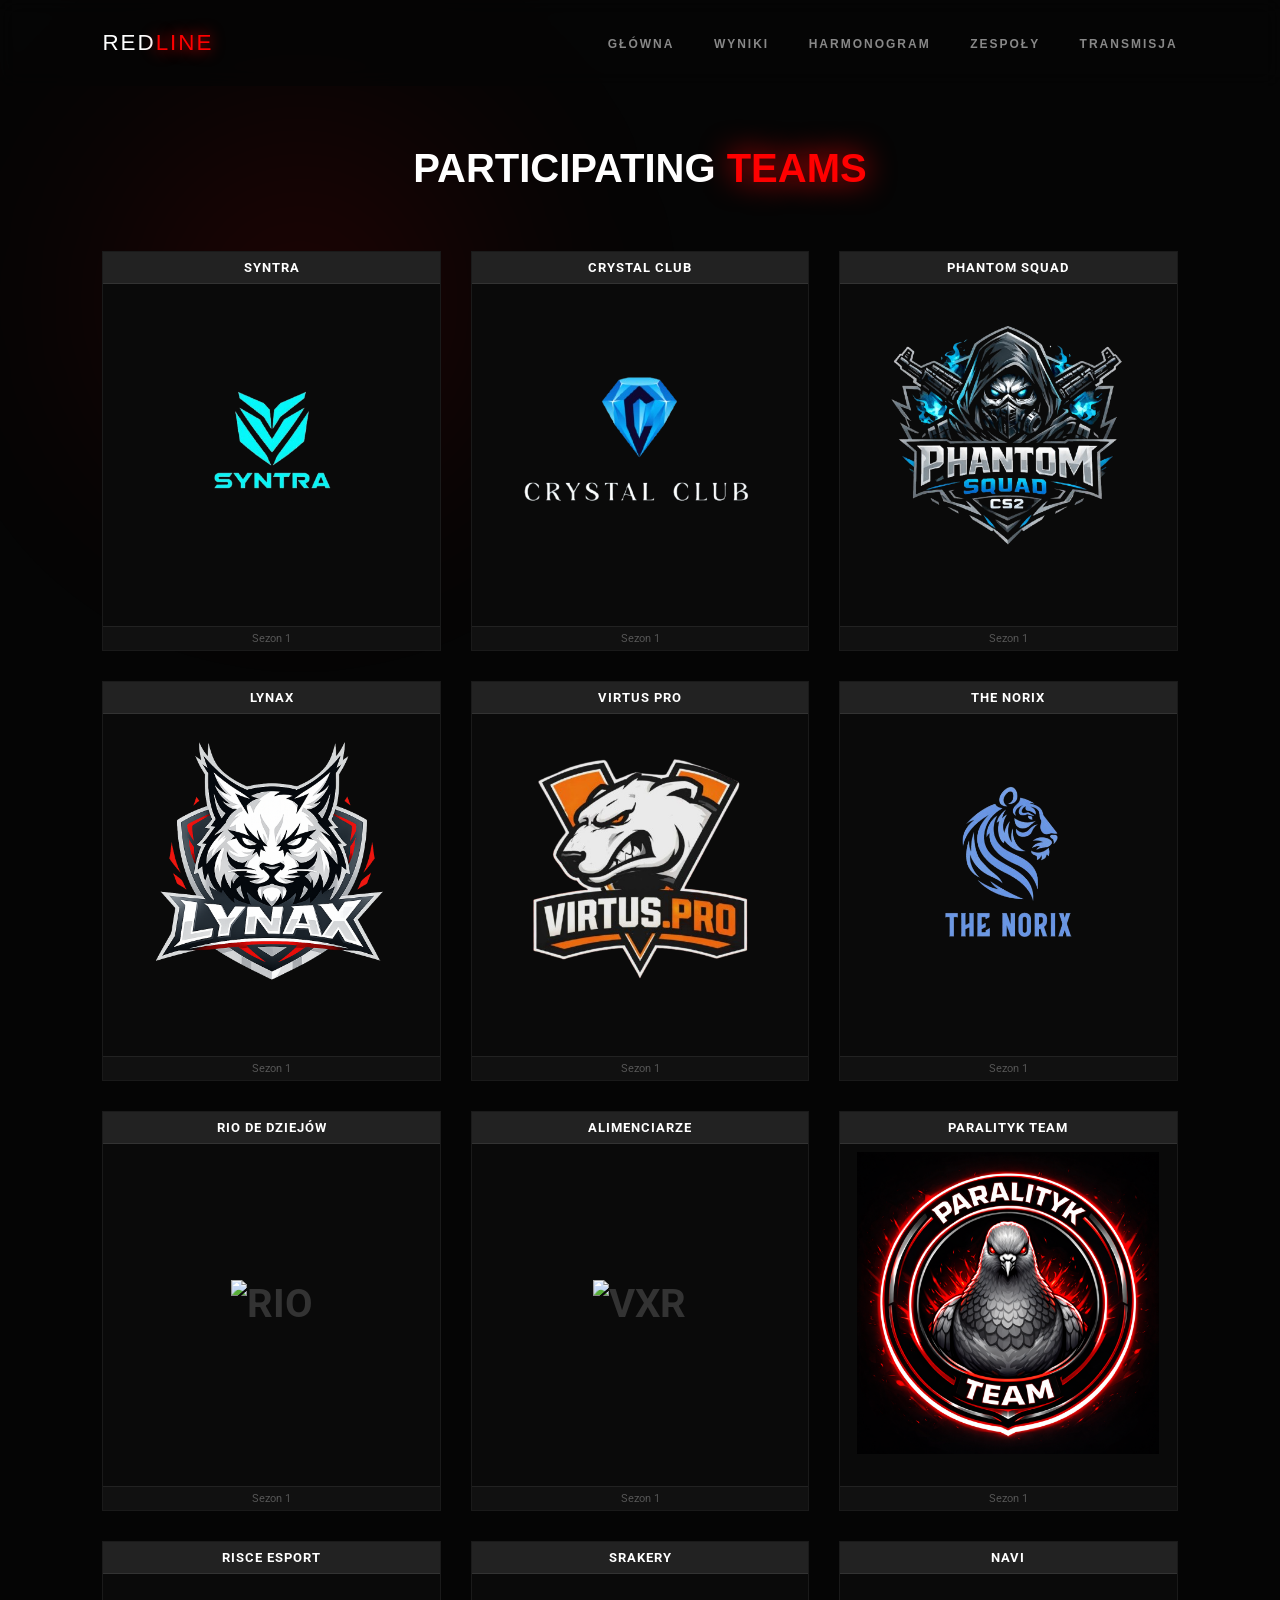
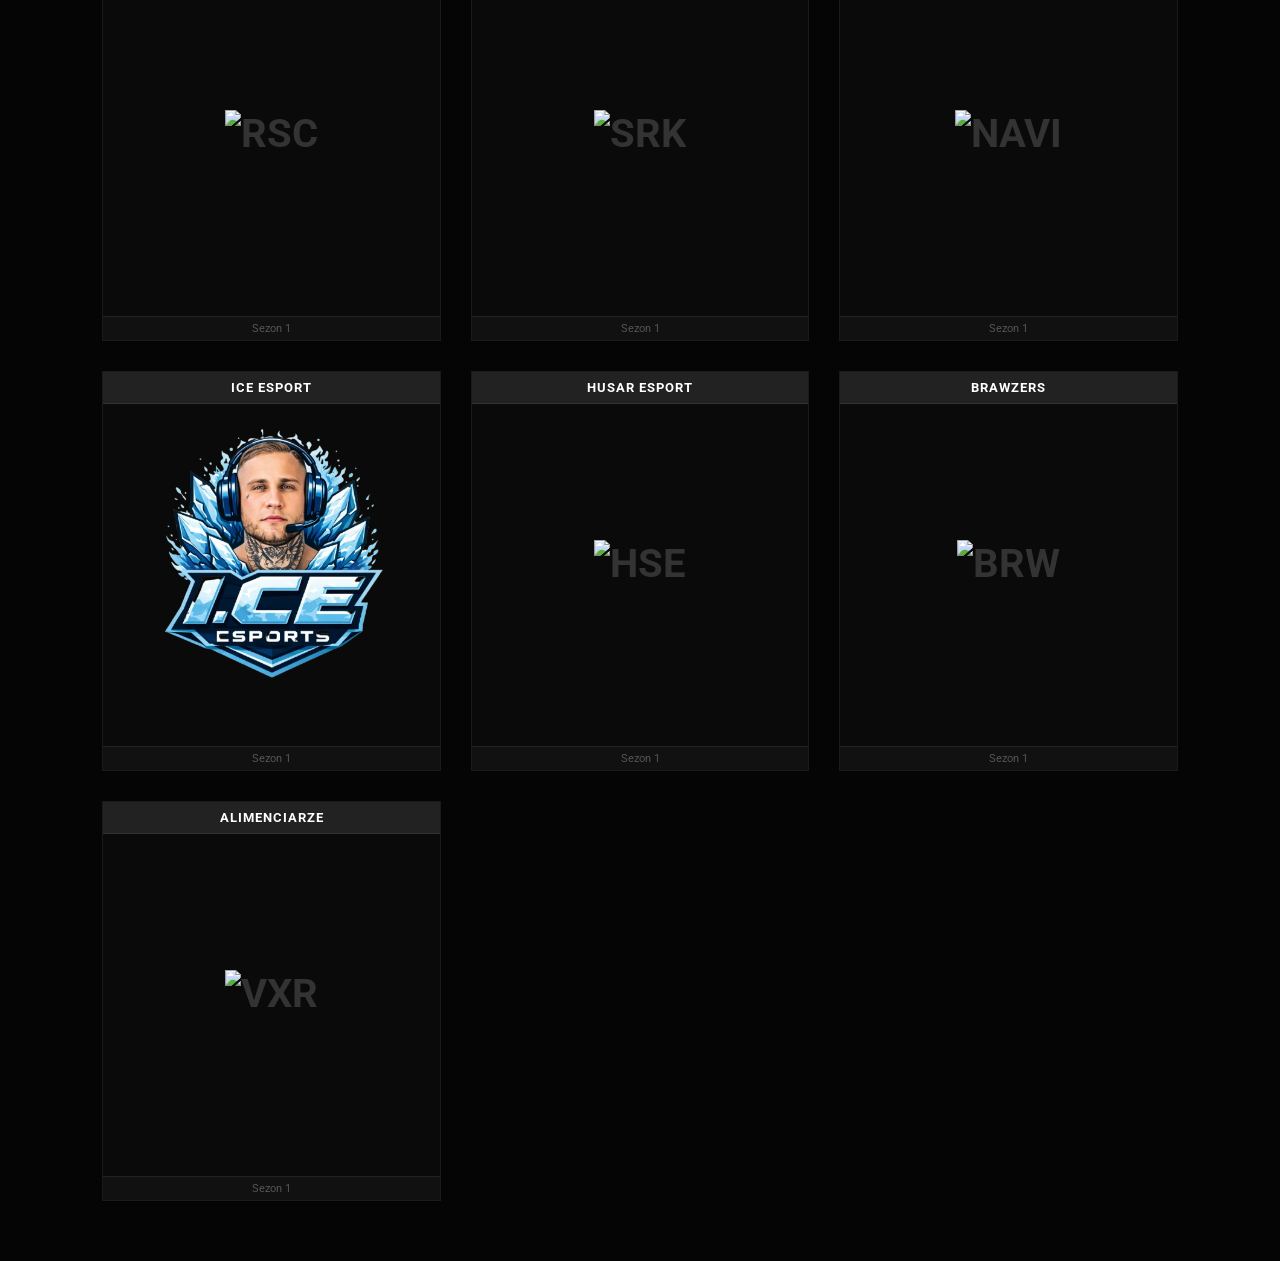
==== commit 6ebc128d: "Update zespoly.html" ====
--- a/zespoly.html
+++ b/zespoly.html
@@ -172,7 +172,7 @@
             <div class="liqui-team-card">
                 <div class="team-header">PARALITYK TEAM</div>
                 <div class="team-body">
-                    <div class="team-logo-container"><img src="XX.png" alt="PRL"></div>
+                    <div class="team-logo-container"><img src="ChatGPT_Image_11_lut_2026_21_32_17.png" alt="PRL"></div>
                 </div>
                 <div class="team-footer">Sezon 1</div>
                 <div class="roster-overlay">
@@ -310,4 +310,4 @@
            
             </div> </section>
 </body>
-</html>+</html>
--- a/inex.css
+++ b/inex.css
@@ -994,4 +994,54 @@
 .channel-link.is-online {
     border-left: 3px solid #00ff00;
     background: rgba(0, 255, 0, 0.05);
-}+}
+/* --- RESPONSYWNOŚĆ (MOBILE) --- */
+@media (max-width: 768px) {
+    /* Nawigacja - układ pionowy, żeby linki się nie nakładały */
+    .navbar {
+        flex-direction: column;
+        height: auto;
+        padding: 15px 0;
+    }
+
+    .menu {
+        display: flex;
+        flex-wrap: wrap;
+        justify-content: center;
+        gap: 10px;
+        margin-top: 10px;
+    }
+
+    .menu a {
+        font-size: 0.6rem; /* Mniejszy tekst w menu na telefonie */
+    }
+
+    /* Siatka zespołów - 1 karta na całą szerokość ekranu */
+    .teams-grid {
+        grid-template-columns: 1fr; 
+        padding: 15px;
+        gap: 20px;
+    }
+
+    /* Poprawka kart, żeby nie były "chude" */
+    .team-card {
+        min-height: auto;
+        padding: 20px;
+    }
+
+    /* Nagłówek PARTICIPATING TEAMS */
+    .page-title {
+        font-size: 1.5rem;
+        margin-top: 20px;
+    }
+
+    /* Player Live na telefonie */
+    .stream-container {
+        flex-direction: column;
+        height: auto;
+    }
+
+    .main-video {
+        height: 250px; /* Wysokość playera na telefonie */
+    }
+}
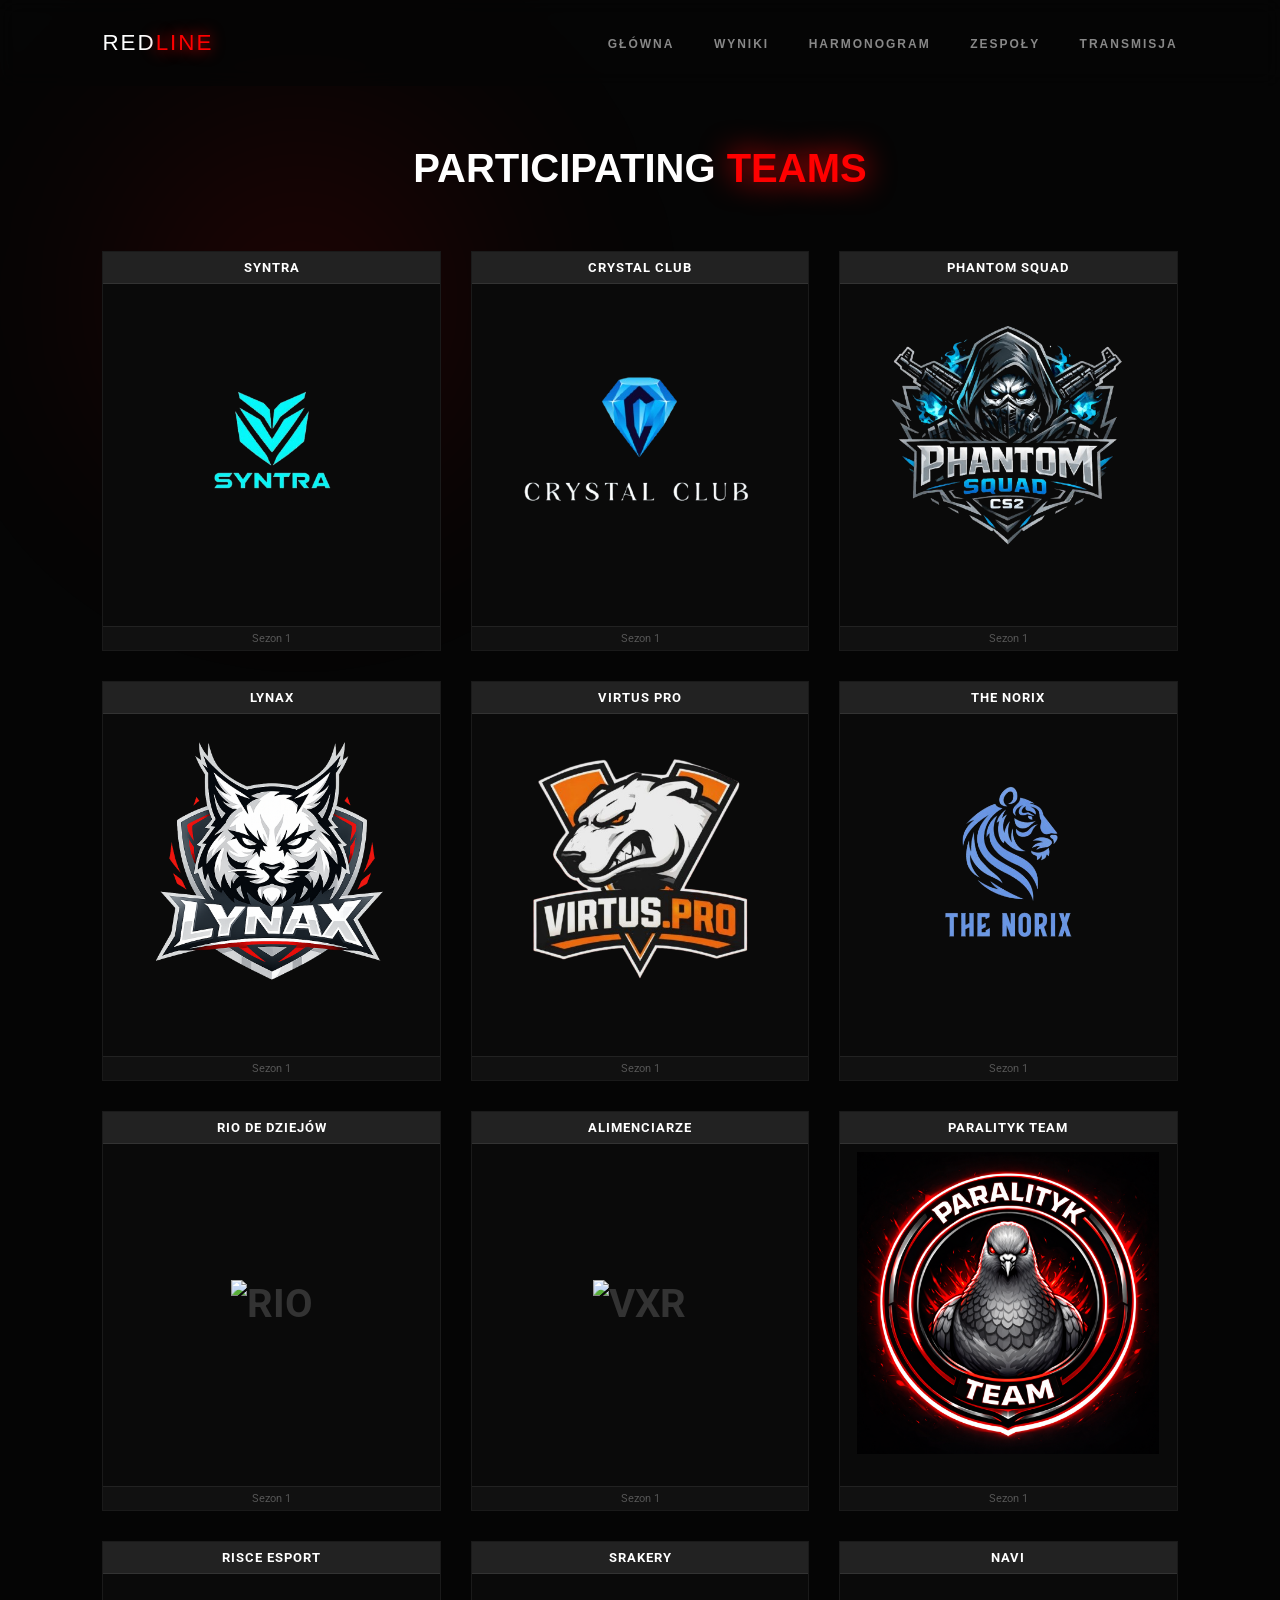
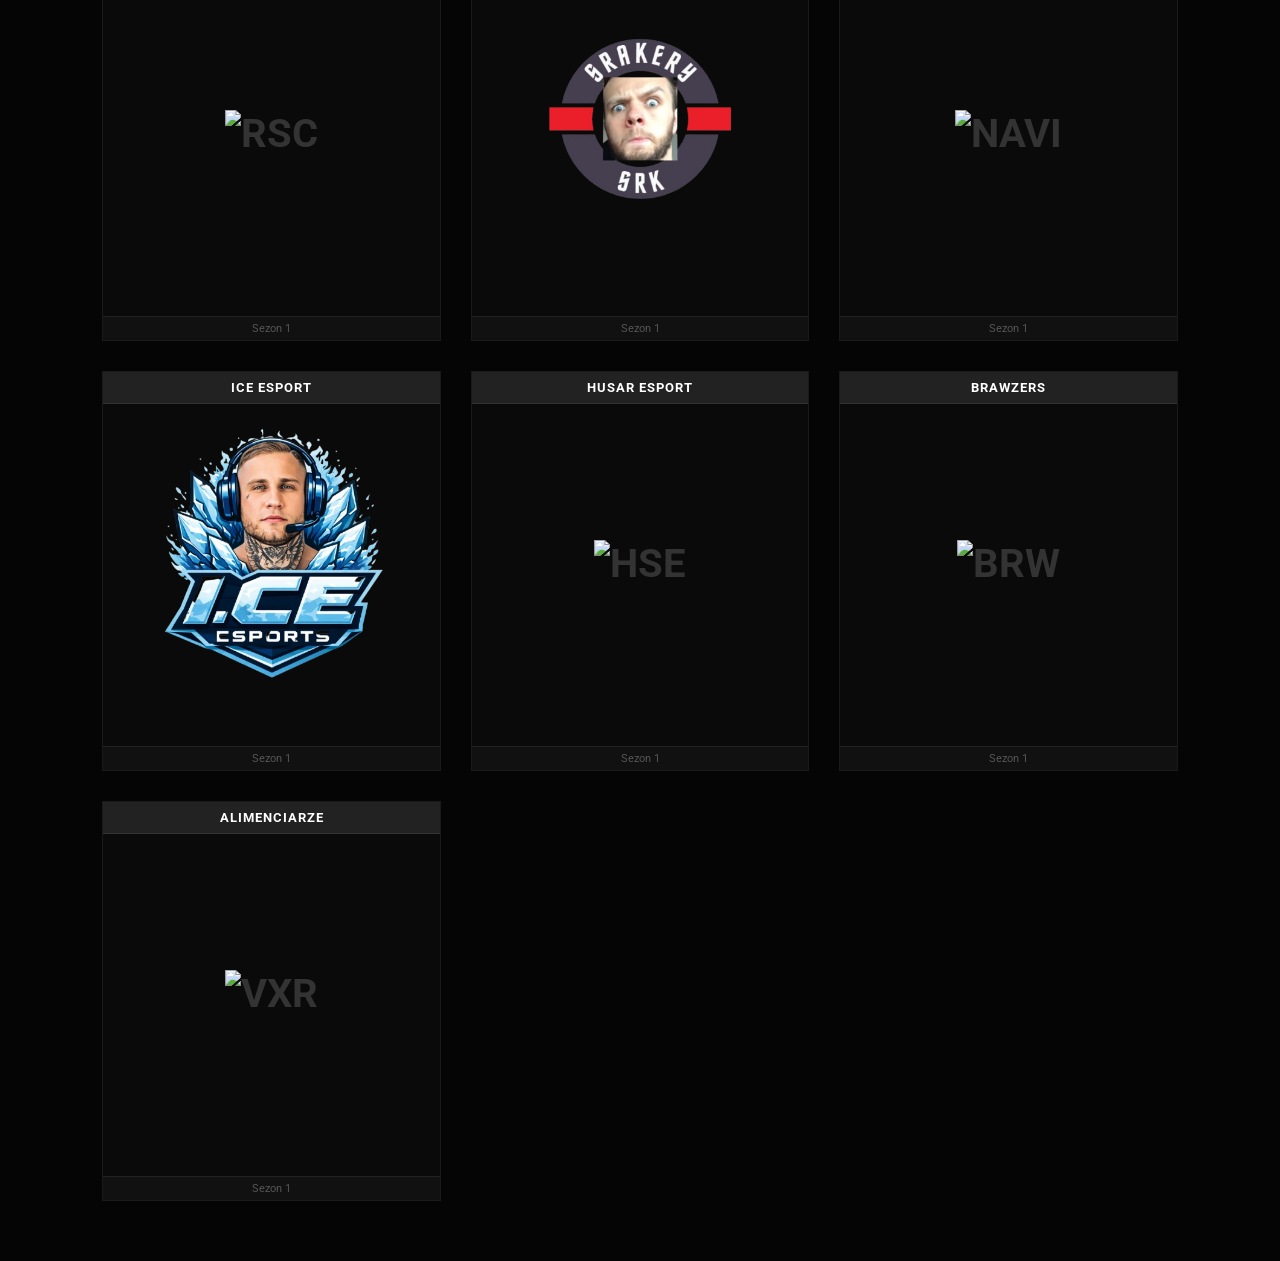
==== commit e0ec74e4: "Update zespoly.html" ====
--- a/zespoly.html
+++ b/zespoly.html
@@ -206,7 +206,7 @@
             <div class="liqui-team-card">
                 <div class="team-header">SRAKERY</div>
                 <div class="team-body">
-                    <div class="team-logo-container"><img src="XX.png" alt="SRK"></div>
+                    <div class="team-logo-container"><img src="srakery-removebg-preview.png" alt="SRK"></div>
                 </div>
                 <div class="team-footer">Sezon 1</div>
                 <div class="roster-overlay">
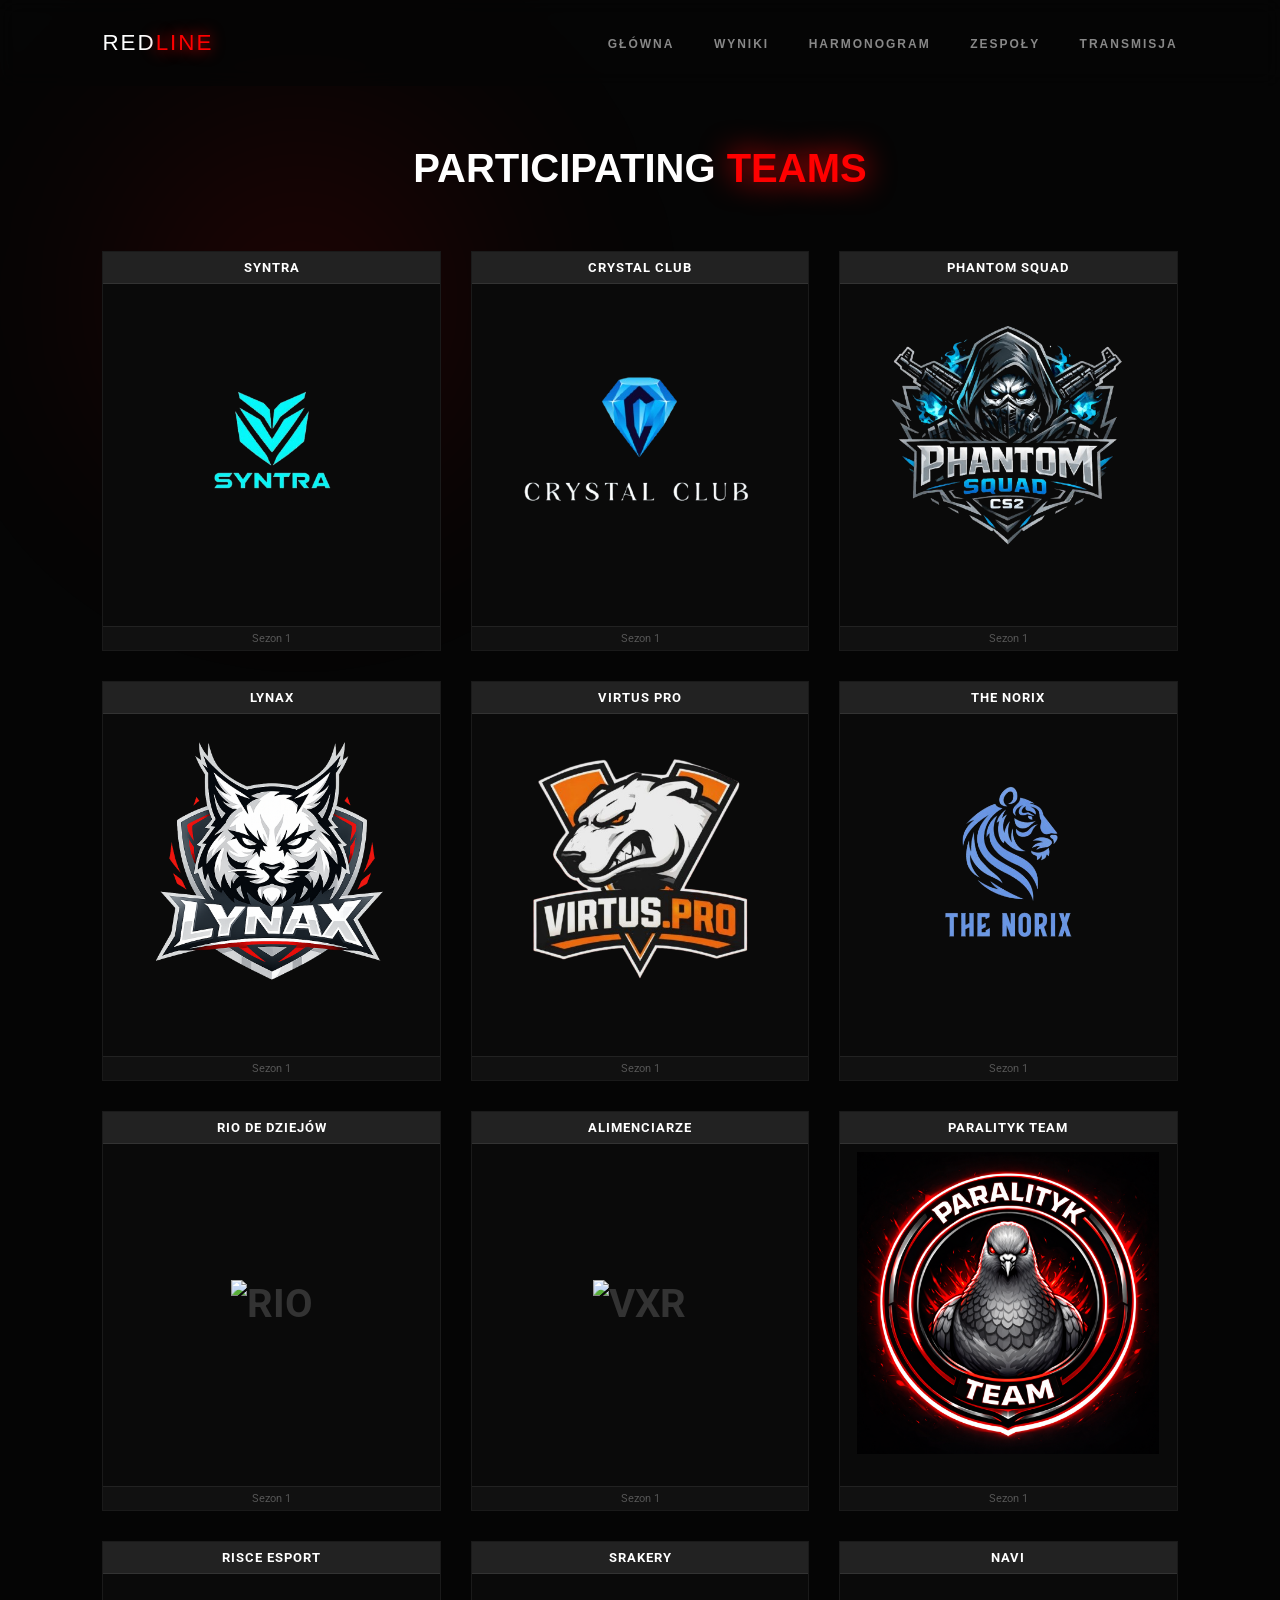
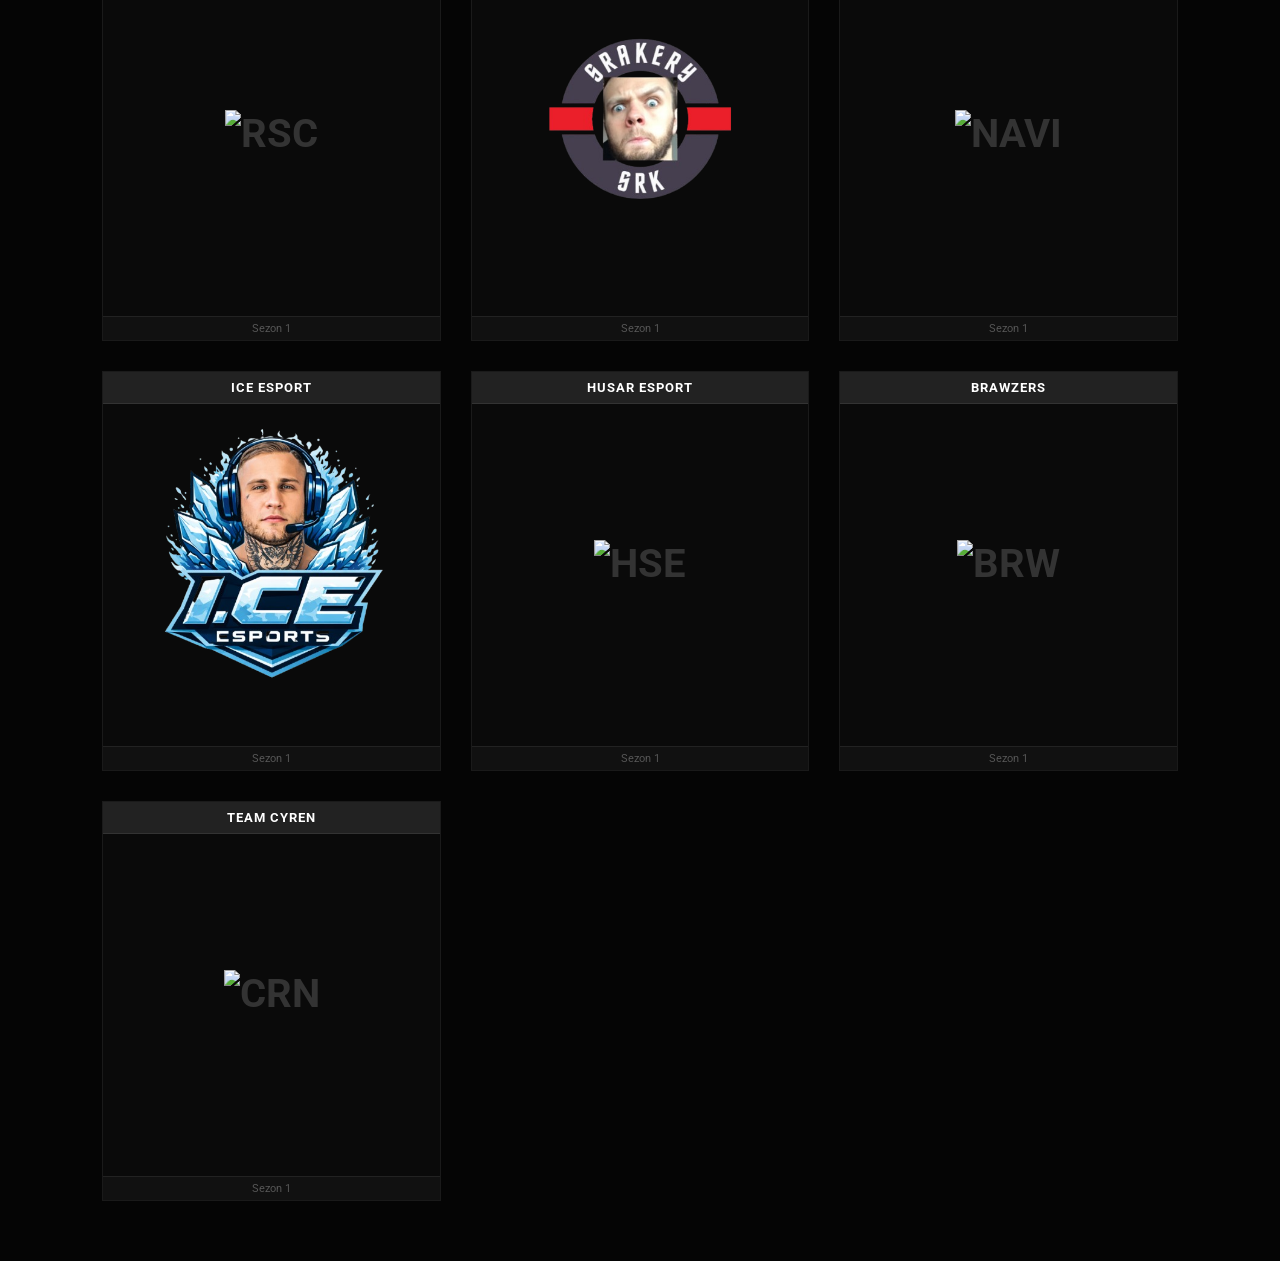
==== commit 5930cdad: "Update zespoly.html" ====
--- a/zespoly.html
+++ b/zespoly.html
@@ -290,19 +290,19 @@
                 </div>
             </div>
             <div class="liqui-team-card">
-                <div class="team-header">ALIMENCIARZE</div>
-                <div class="team-body">
-                    <div class="team-logo-container"><img src="XX.png" alt="VXR"></div>
-                </div>
-                <div class="team-footer">Sezon 1</div>
-                <div class="roster-overlay">
-                    <div class="roster-title">VXR ROSTER</div>
-                    <table class="roster-table">
-                        <tr><td>1</td><td><span class="flag-pl"></span> Smokzkonopii</td></tr>
-                        <tr><td>2</td><td><span class="flag-pl"></span> K0mar._. </td></tr>
-                        <tr><td>3</td><td><span class="flag-pl"></span> bartek._.2</td></tr>
-                        <tr><td>4</td><td><span class="flag-pl"></span> mam.malego </td></tr>
-                        <tr><td>5</td><td><span class="flag-pl"></span> precel</td></tr>
+                <div class="team-header">TEAM CYREN</div>
+                <div class="team-body">
+                    <div class="team-logo-container"><img src="XX.png" alt="CRN"></div>
+                </div>
+                <div class="team-footer">Sezon 1</div>
+                <div class="roster-overlay">
+                    <div class="roster-title">CRN ROSTER</div>
+                    <table class="roster-table">
+                        <tr><td>1</td><td><span class="flag-pl"></span> 𝕭𝖆𝖗𝖙𝖆𝖘♱</td></tr>
+                        <tr><td>2</td><td><span class="flag-pl"></span>rmN. </td></tr>
+                        <tr><td>3</td><td><span class="flag-pl"></span> matui </td></tr>
+                        <tr><td>4</td><td><span class="flag-pl"></span> Żremkaszkecik </td></tr>
+                        <tr><td>5</td><td><span class="flag-pl"></span> 🪄hortek✨ </td></tr>
                     </table>
                 </div>
             </div>
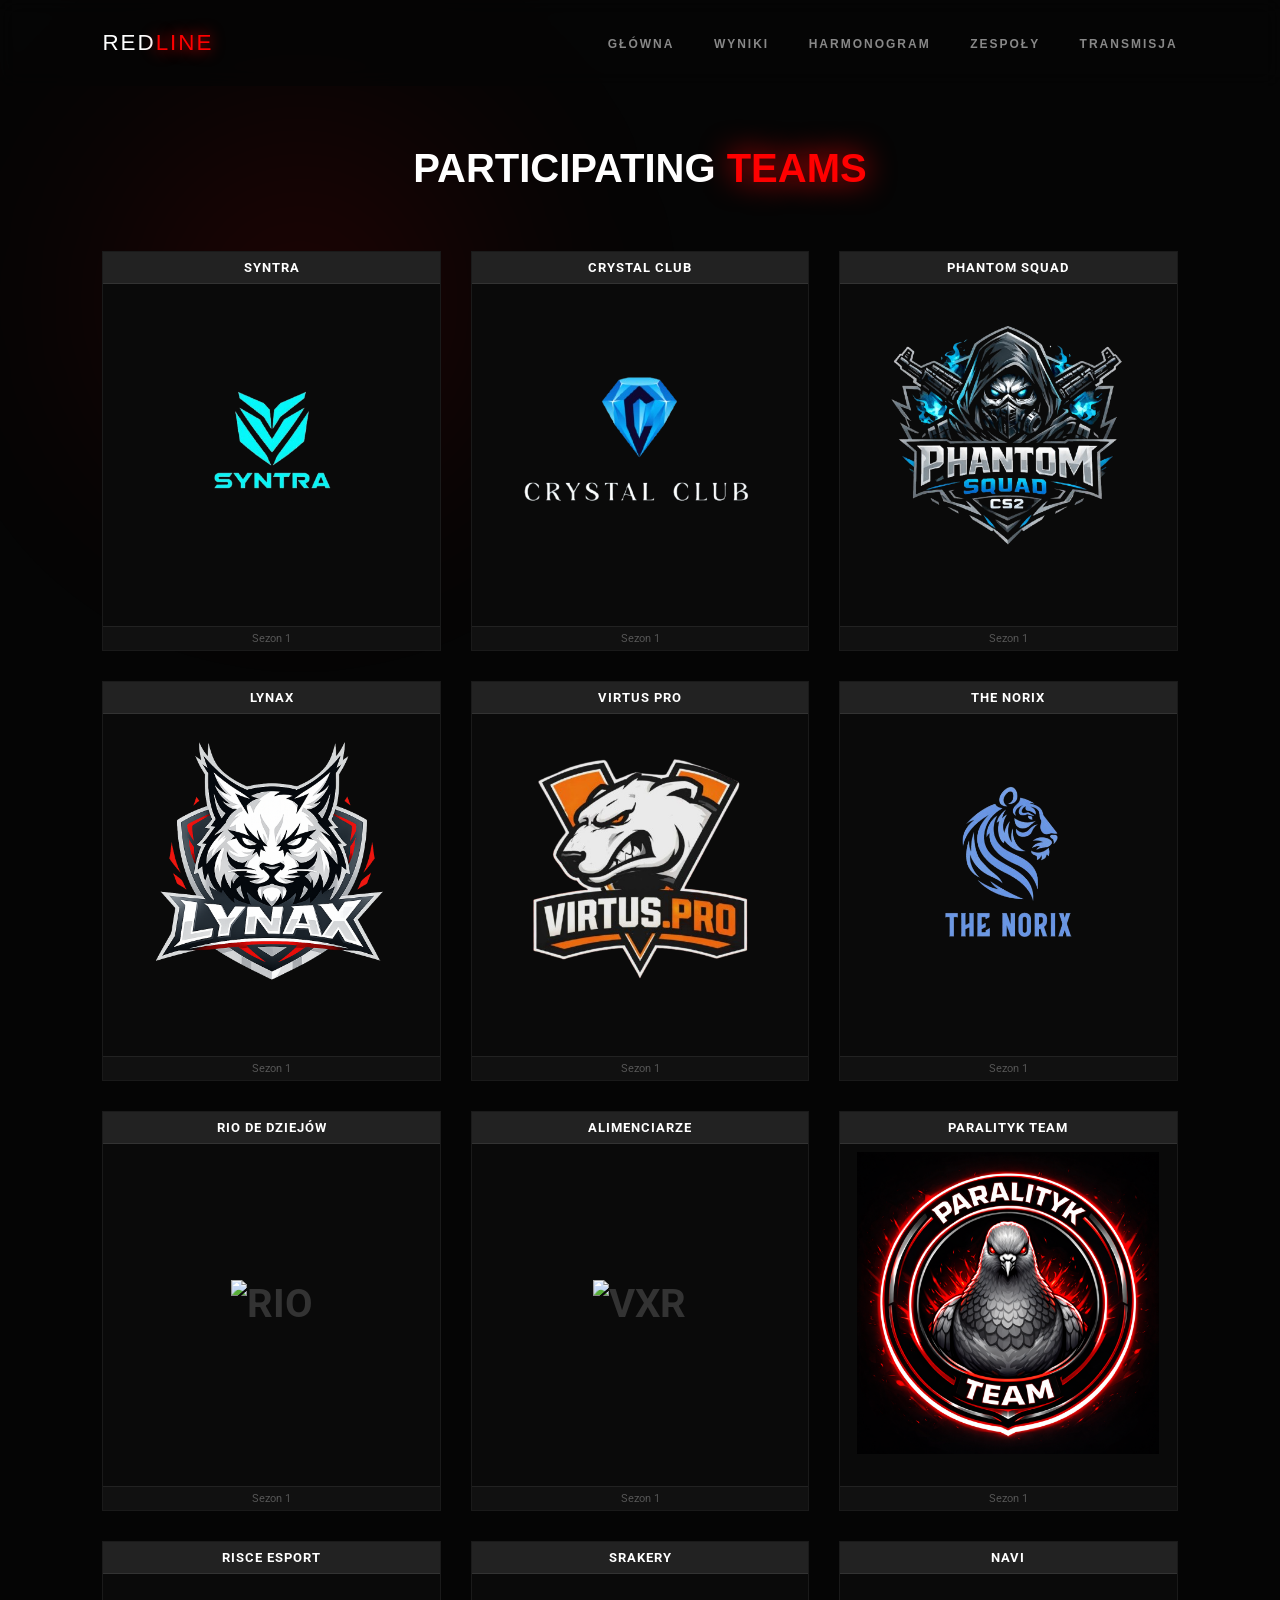
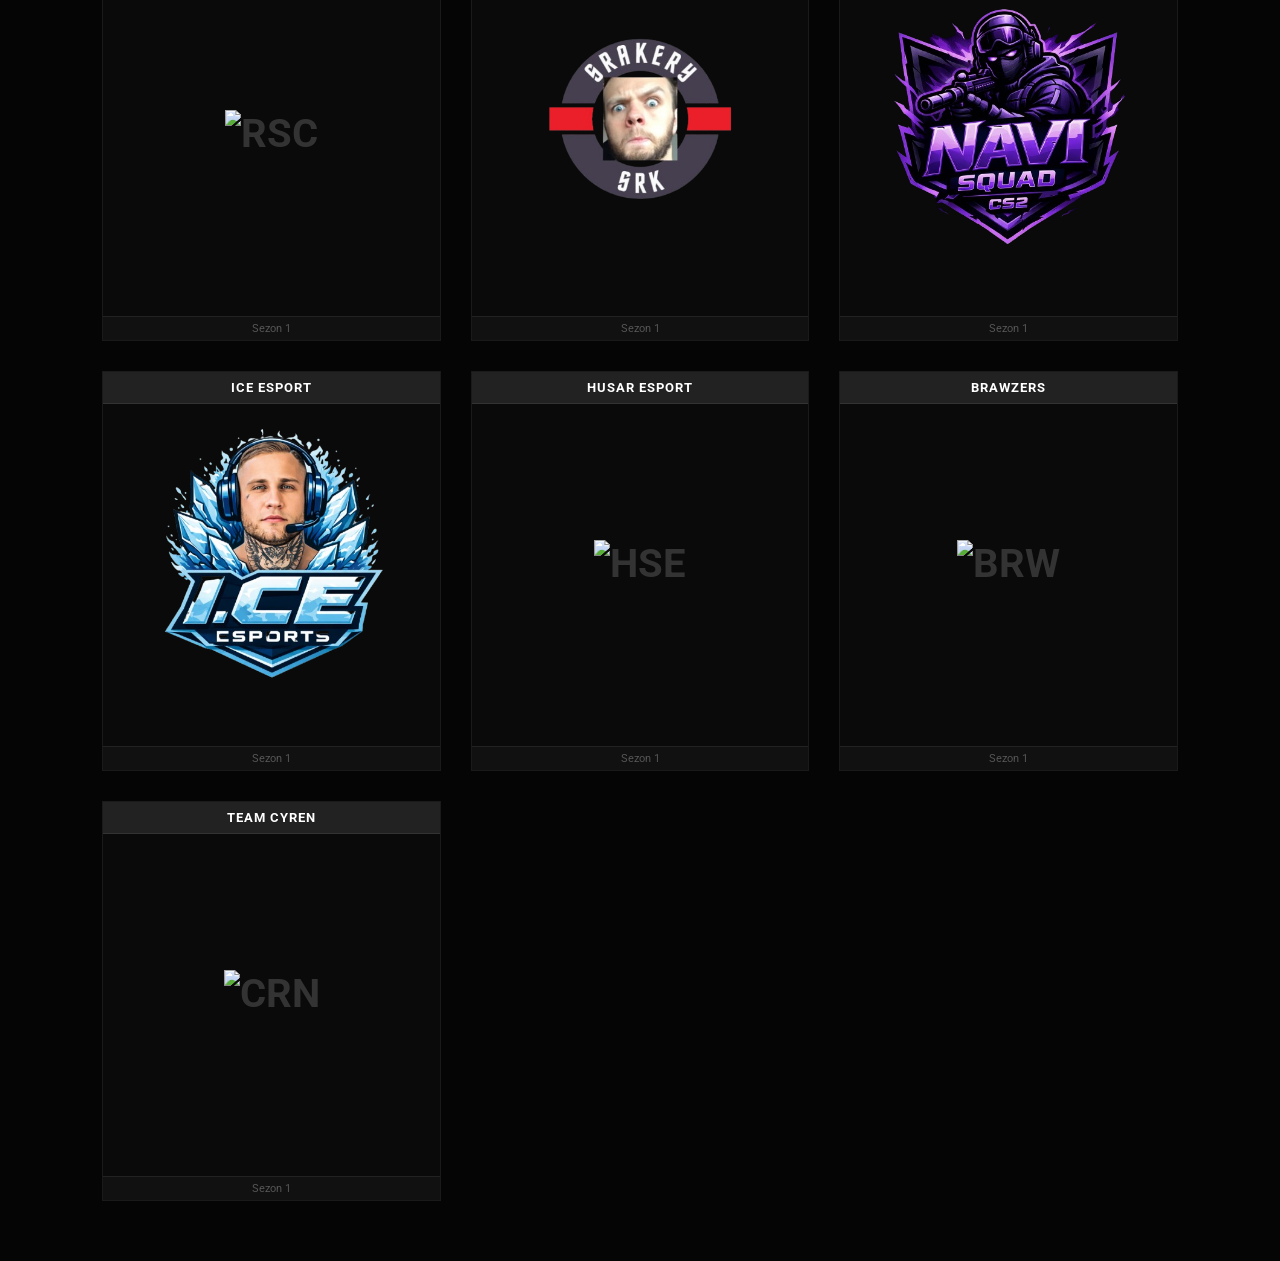
==== commit 5f98281c: "Update zespoly.html" ====
--- a/zespoly.html
+++ b/zespoly.html
@@ -224,7 +224,7 @@
             <div class="liqui-team-card">
                 <div class="team-header">NAVI</div>
                 <div class="team-body">
-                    <div class="team-logo-container"><img src="XX.png" alt="NAVI"></div>
+                    <div class="team-logo-container"><img src="navisq.png" alt="NAVI"></div>
                 </div>
                 <div class="team-footer">Sezon 1</div>
                 <div class="roster-overlay">
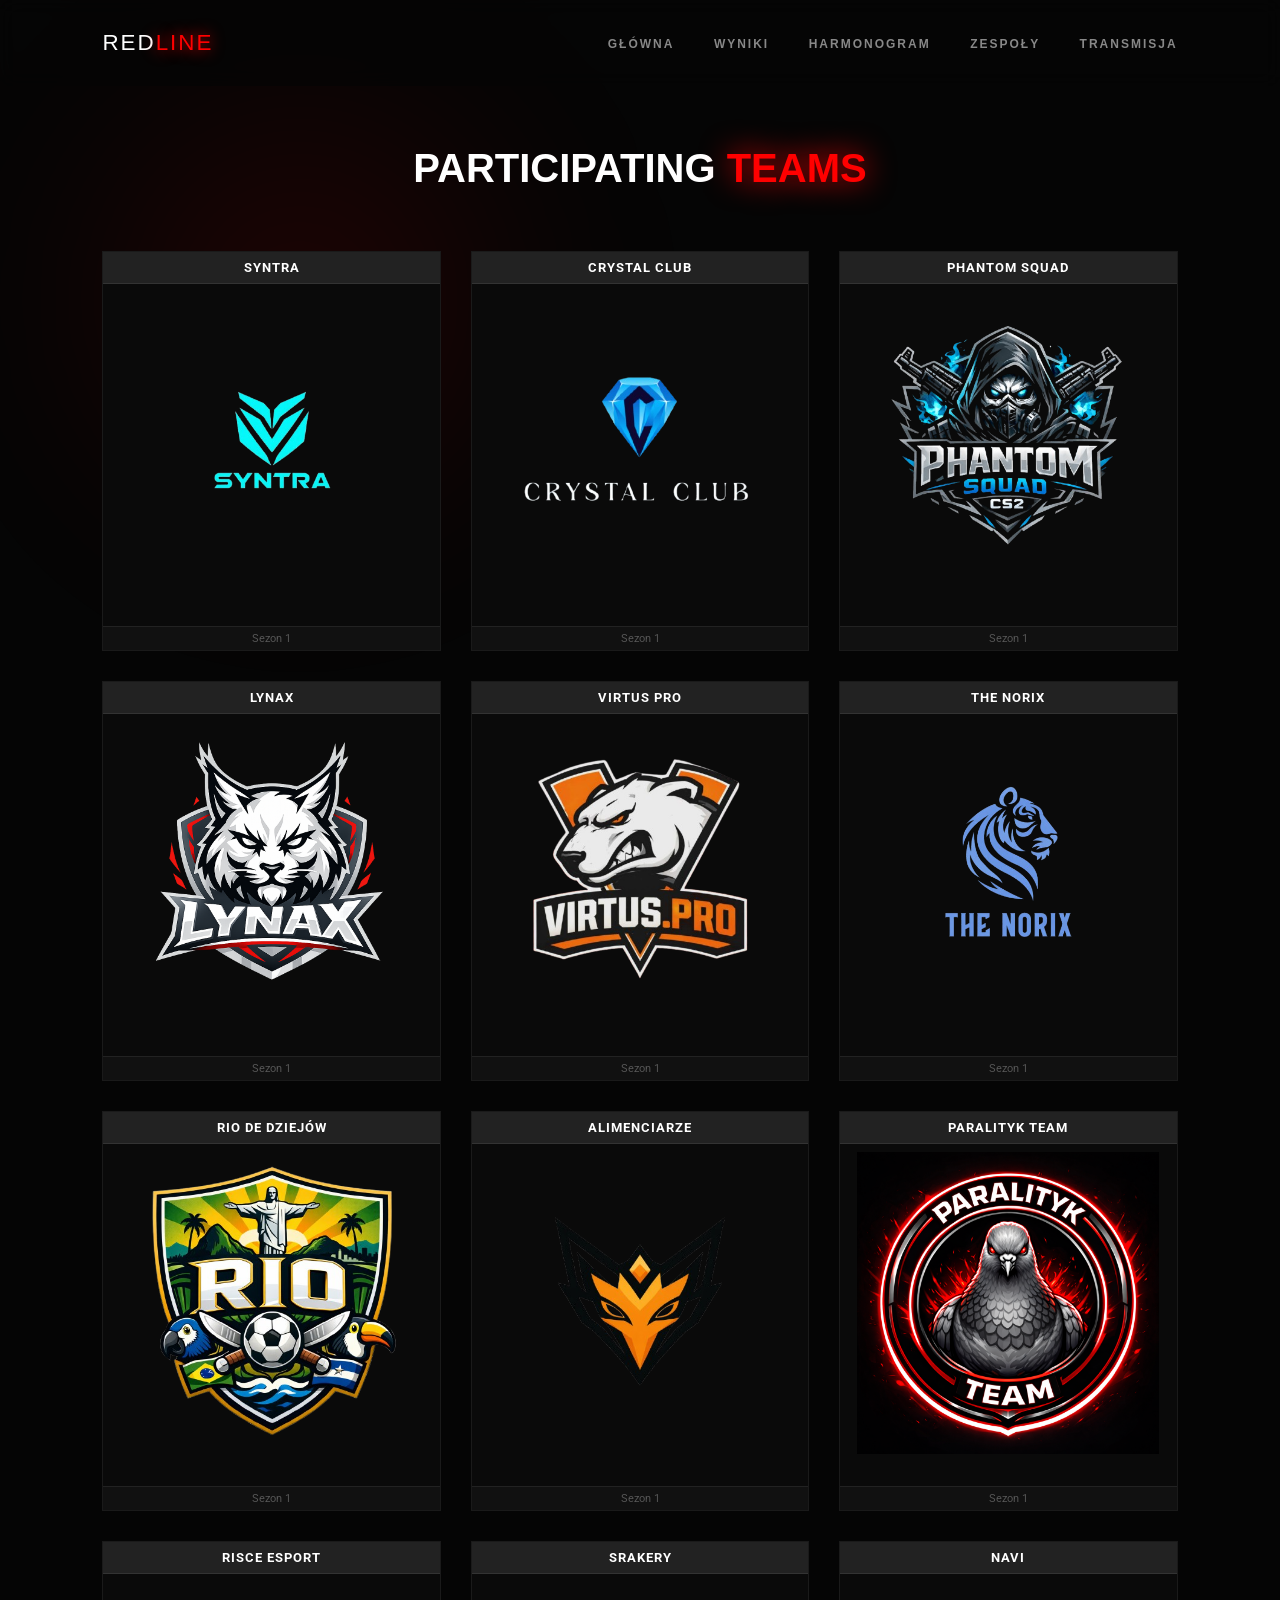
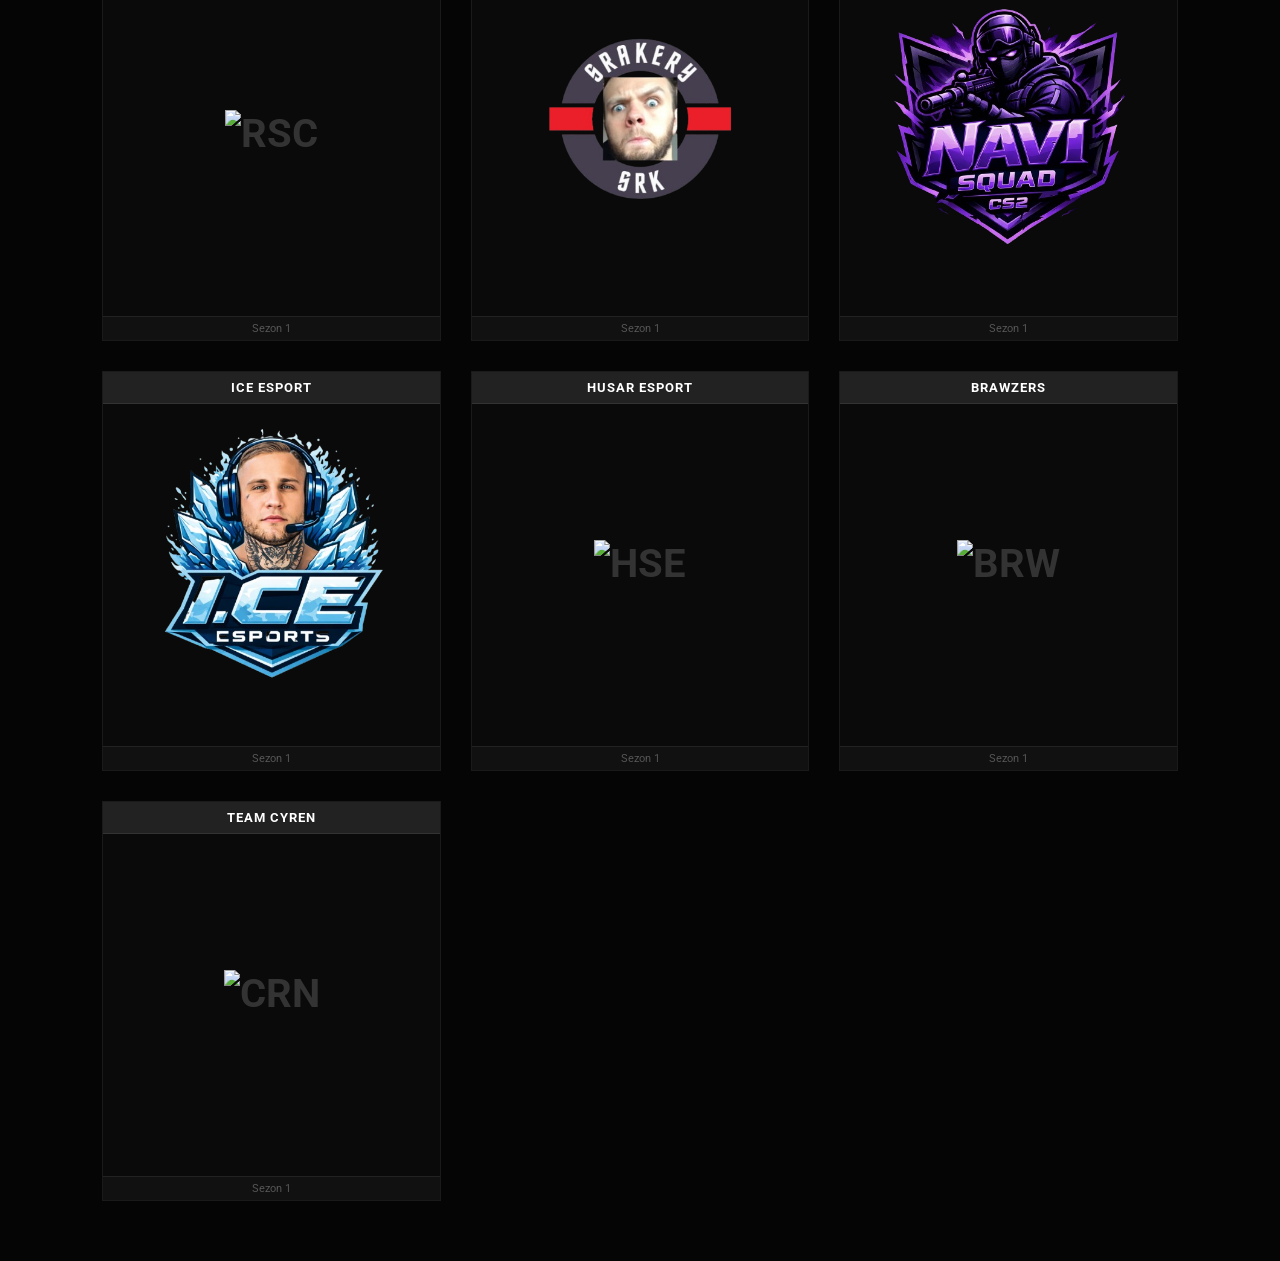
==== commit 8fc03bf1: "Update zespoly.html" ====
--- a/zespoly.html
+++ b/zespoly.html
@@ -138,7 +138,7 @@
             <div class="liqui-team-card">
                 <div class="team-header">RIO DE DZIEJÓW </div>
                 <div class="team-body">
-                    <div class="team-logo-container"><img src="XX.png" alt="RIO"></div>
+                    <div class="team-logo-container"><img src="riosq.png" alt="RIO"></div>
                 </div>
                 <div class="team-footer">Sezon 1</div>
                 <div class="roster-overlay">
@@ -155,7 +155,7 @@
              <div class="liqui-team-card">
                 <div class="team-header">ALIMENCIARZE</div>
                 <div class="team-body">
-                    <div class="team-logo-container"><img src="XX.png" alt="VXR"></div>
+                    <div class="team-logo-container"><img src="alisq.png" alt="ALI"></div>
                 </div>
                 <div class="team-footer">Sezon 1</div>
                 <div class="roster-overlay">
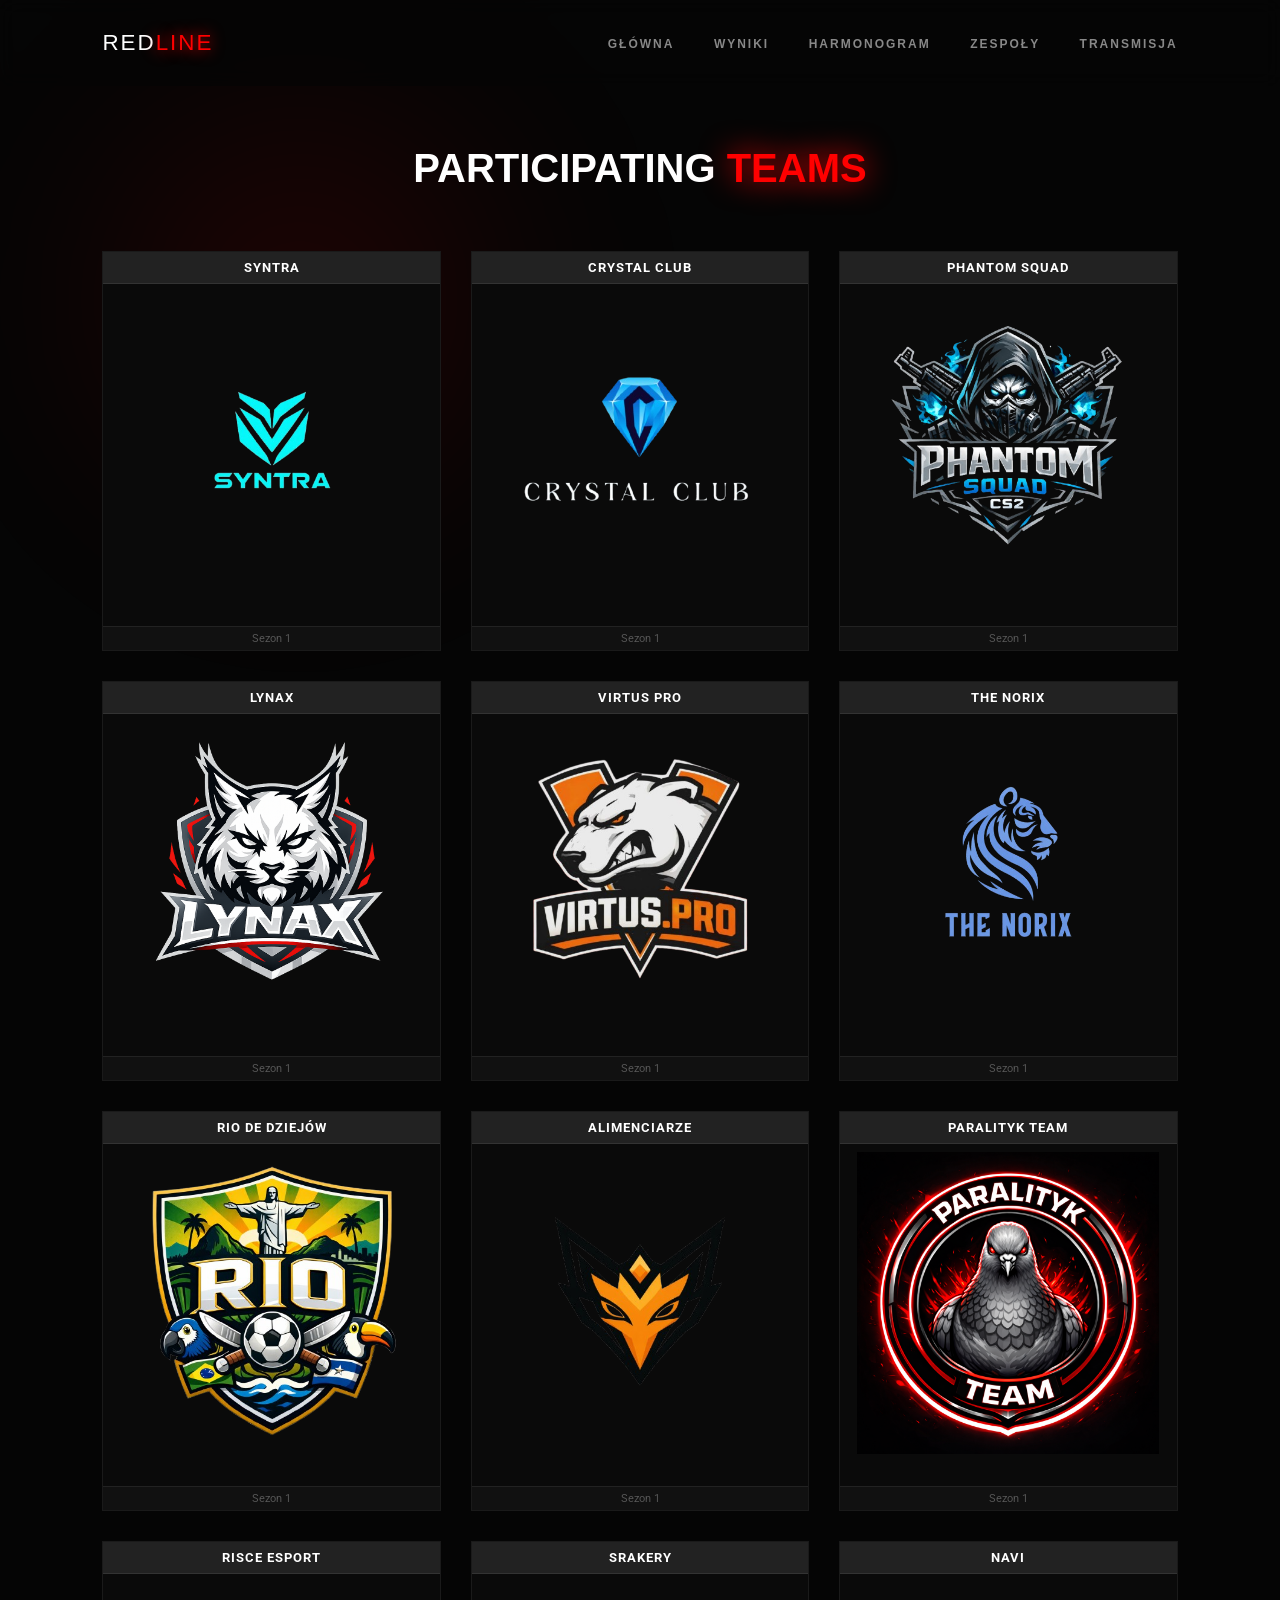
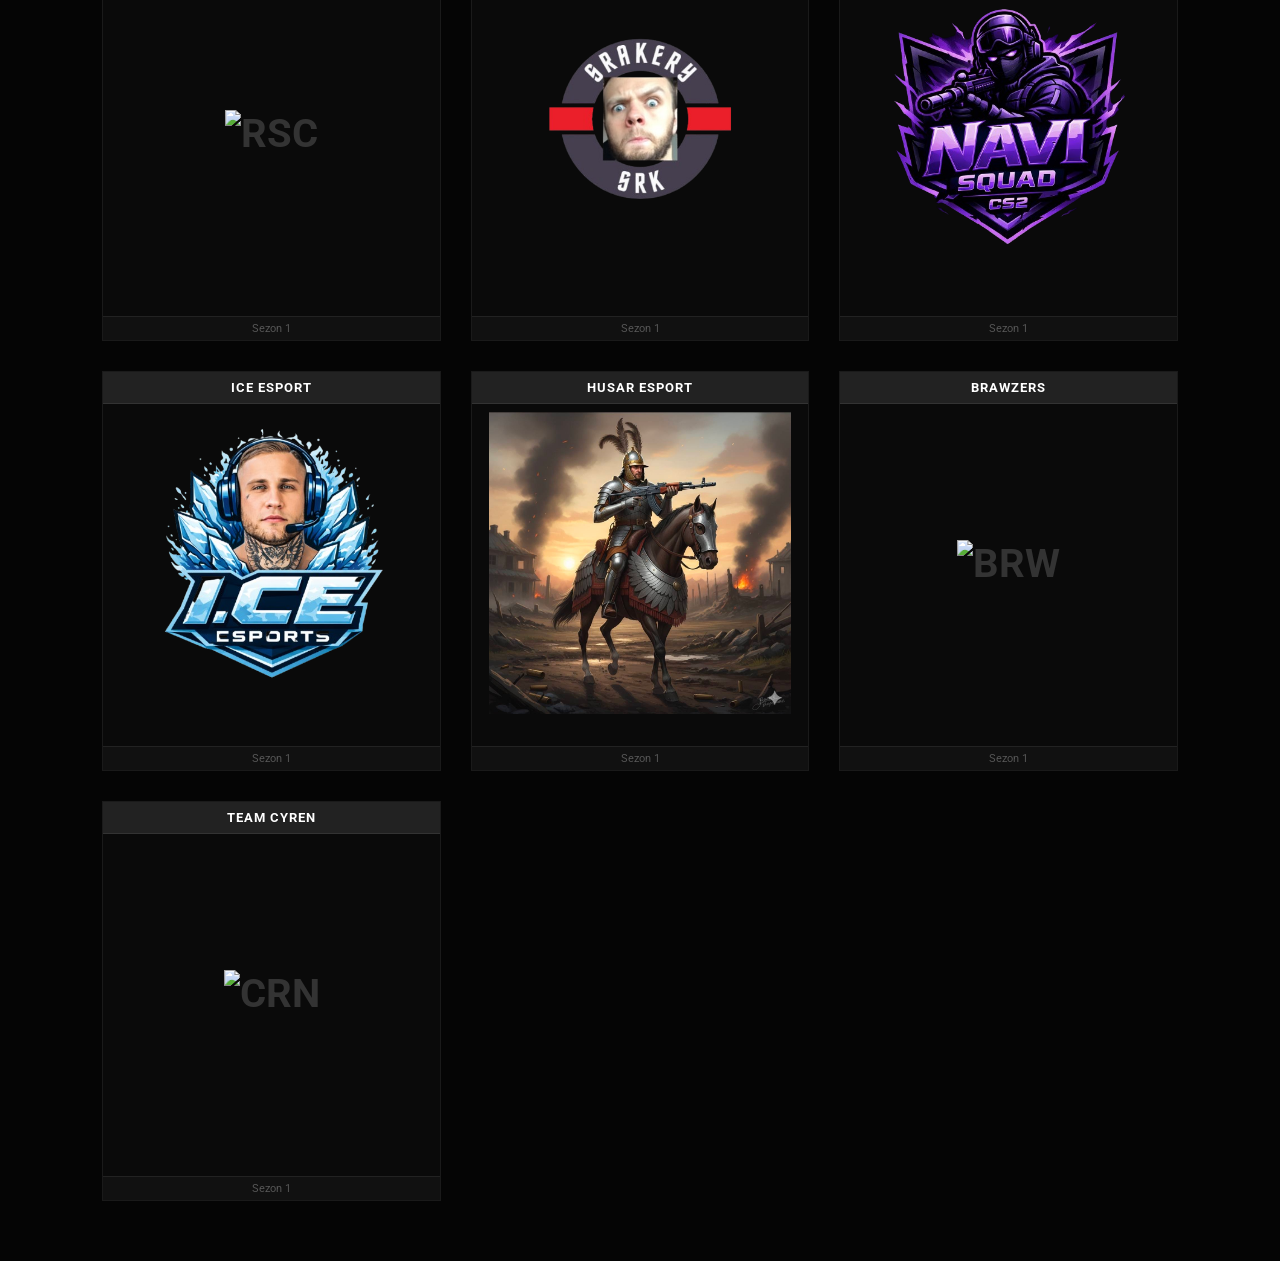
==== commit b962dfd4: "Update zespoly.html" ====
--- a/zespoly.html
+++ b/zespoly.html
@@ -258,7 +258,7 @@
             <div class="liqui-team-card">
                 <div class="team-header">HUSAR ESPORT</div>
                 <div class="team-body">
-                    <div class="team-logo-container"><img src="XX.png" alt="HSE"></div>
+                    <div class="team-logo-container"><img src="husar.jpg" alt="HSE"></div>
                 </div>
                 <div class="team-footer">Sezon 1</div>
                 <div class="roster-overlay">
